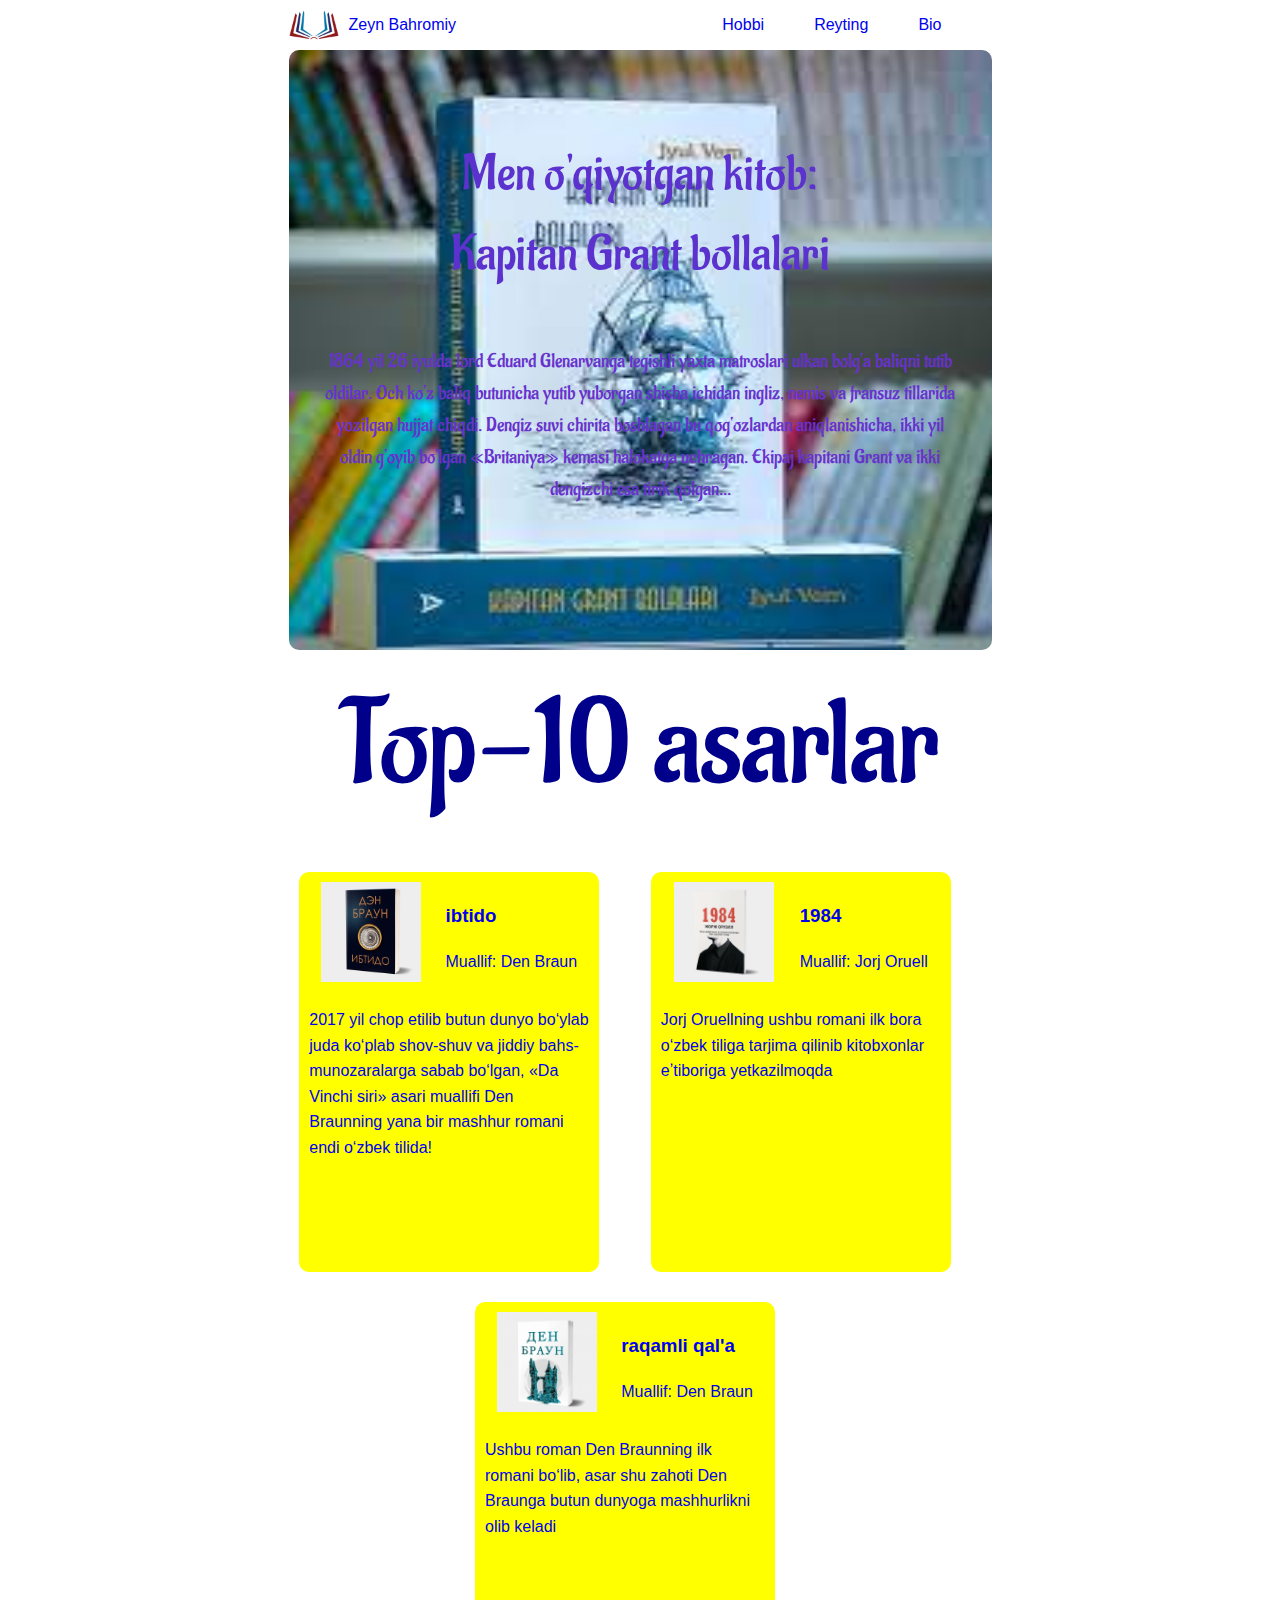
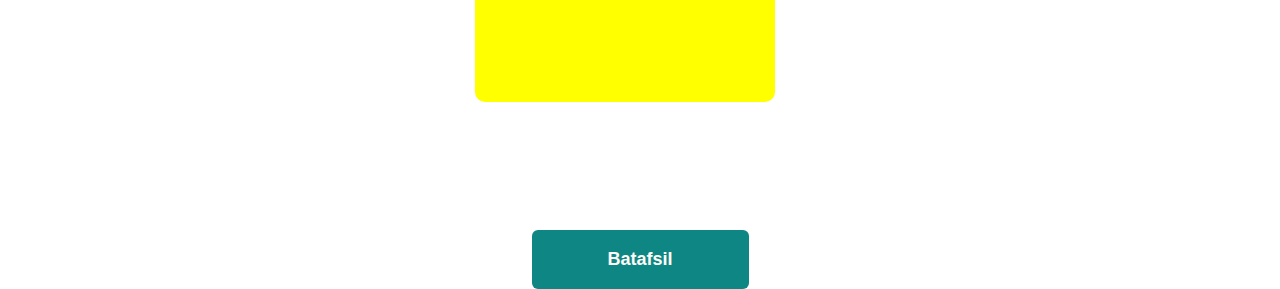
==== index.html @ c9769138 "1" ====
<!DOCTYPE html>
<html lang="en">
  <head>
    <meta charset="UTF-8" />
    <meta http-equiv="X-UA-Compatible" content="IE=edge" />
    <meta name="viewport" content="width=device-width, initial-scale=1.0" />
    <title>Zeyn Bahromiy</title>
    <link rel="stylesheet" href="./css/main.css">
    <link rel="stylesheet" href="./html-bloks/reyting.html">
  </head>
  <body>

    <!-- HEADER -->
    <div class="container">
      <header class="site-header">
        <div class="site-header__container">
          <a class="site-header__logo" href="#">
            <img
              class="site-header__logo--img"
              src="./img/—Pngtree—open book design_3552582.png"
              alt="logo"
            />
            <span class="site__header__zeyn">
              Zeyn Bahromiy
            </span>
          </a>

          

          <nav class="nav site-header__nav">
            <ul class="nav__list">
              <li class="nav__list-item">
                <a class="nav__link site-header__nav-link" href="#">Hobbi</a>
              </li>
              <li class="nav__list-item">
                <a class="nav__link site-header__nav-link" href="./reyting.html">Reyting</a>
              </li>
              <li class="nav__list-item">
                <a class="nav__link site-header__nav-link" href="#">Bio</a>
              </li>
            </ul>
          </nav>

          <button class="site-header__burger"> 
              <span class="site-header__burger-inner"></span>
              <span class="site-header__burger-inner"></span>
              <span class="site-header__burger-inner"></span> 
          </button> 
        </div>
      </header>
    </div>
    <!-- FINISH HEADER -->

    <main>
        <!-- INTRO -->
        <div class="container">
            <div class="intro intro__content--wrapper">
                <div class="intro__content">
                  
                    <p class="intro__title">Men o'qiyotgan kitob: <br> Kapitan Grant bollalari</p>
                    <p class="intro__description">
                       1864 yil 26 iyulda lord Eduard Glenarvanga tegishli yaxta matroslari ulkan bolg‘a baliqni tutib oldilar.  Och ko‘z baliq butunicha yutib yuborgan shisha ichidan ingliz, nemis va fransuz tillarida yozilgan hujjat chiqdi. Dengiz suvi chirita boshlagan bu qog‘ozlardan aniqlanishicha, ikki yil oldin g‘oyib bo‘lgan «Britaniya»  kemasi halokatga uchragan. Ekipaj kapitani Grant va ikki dengizchi esa tirik qolgan...
                    </p>
                </div>
                 <img class="intro__img" src="./img/intro.jpg" alt=""> 
            </div>
        </div>
        <!-- FINISH INTRO -->

        <!-- COLLECTION -->

        <div class="container">
          <section class="collection">
            <h2 class="collection__title">Top-10 asarlar</h2>
            <ul class="collection__list">
                <li class="collection__list-item collection__list-item--1">
                  <a class="collection__link" href="./reyting.html">
                    <div class="collection__list-wrapper        collection__img--title">
                     <img class="collection__list-img" src="./img/ibtido.jpg" alt=""> 
                     <div class="collection__list-wrapper">
                      <h3 class="collection__list-title">ibtido</h3>
                      <p class="collection__muallif">
                      Muallif: Den Braun
                    </p>
                     </div>
                    </div>
                    <p class="collection__list-description">
                      2017 yil chop etilib butun dunyo bo‘ylab juda ko‘plab shov-shuv va jiddiy bahs-munozaralarga sabab bo‘lgan, «Da Vinchi siri» asari muallifi Den Braunning yana bir mashhur romani endi o‘zbek tilida!
                    </p>
                     
                  </a>
                </li>

                <li class="collection__list-item collection__list-item--1">
                  <a class="collection__link" href="./reyting.html">
                    <div class="collection__list-wrapper        collection__img--title">
                     <img class="collection__list-img" src="./img/1984.webp" alt=""> 
                     <div class="collection__list-wrapper">
                      <h3 class="collection__list-title">1984</h3>
                      <p class="collection__muallif">
                      Muallif: Jorj Oruell
                    </p>
                     </div>
                    </div>
                    <p class="collection__list-description">
                     Jorj Oruellning ushbu romani ilk bora o‘zbek tiliga tarjima qilinib kitobxonlar eʼtiboriga yetkazilmoqda
                    </p> 
                  </a>
                </li>

                <li class="collection__list-item collection__list-item--1">
                  <a class="collection__link" href="./reyting.html">
                    <div class="collection__list-wrapper        collection__img--title">
                     <img class="collection__list-img" src="./img/raqamli.webp" alt=""> 
                     <div class="collection__list-wrapper">
                      <h3 class="collection__list-title">raqamli qal'a</h3>
                      <p class="collection__muallif">
                      Muallif: Den Braun
                    </p>
                     </div>
                    </div>
                    <p class="collection__list-description">
                      Ushbu roman Den Braunning ilk romani bo‘lib, asar shu zahoti Den Braunga butun dunyoga mashhurlikni olib keladi
                    </p>
                     </div>
                  </a>
                </li>
                </ul>
                <div class="container collection__play">
                  <a class="main__link" href="./reyting.html">Batafsil</a>
                </div>
          </section>
        </div>

        <!-- FINISH COLLECTION -->
    </main>
  </body>
</html>
---- css/main.css ----
/* aladin-regular - latin */
@font-face {
  font-family: "Aladin";
  font-style: normal;
  font-weight: 400;
  src: local(""), url("../fonts/aladin-v18-latin-regular.woff2") format("woff2"), url("../fonts/aladin-v18-latin-regular.woff") format("woff");
  /* Chrome 6+, Firefox 3.6+, IE 9+, Safari 5.1+ */
}
*,
*::before,
*::after {
  box-sizing: border-box;
}

body {
  margin: 0;
  padding: 0;
  font-family: "Barlow", "Arial", sans-serif;
  font-size: 16px;
  line-height: 1.6;
  color: #333D4B;
}

img {
  display: block;
}

.visually-hidden {
  clip: rect(0 0 0 0);
  -webkit-clip-path: inset(50%);
          clip-path: inset(50%);
  height: 1px;
  overflow: hidden;
  position: absolute;
  white-space: nowrap;
  width: 1px;
}

.container {
  max-width: 1310px;
  margin: 0 auto;
  padding: 0 8px;
}

@media only screen and (max-width: 1280px) {
  .container {
    max-width: 719px;
  }
}
@media only screen and (max-width: 689px) {
  .container {
    max-width: 357px;
  }
}
.site-header__container {
  display: flex;
  vertical-align: middle;
  align-items: center;
  justify-content: space-between;
}

.site-header__logo {
  display: flex;
  text-decoration: none;
  align-items: center;
}

.site-header__logo--img {
  width: 50px;
  margin-right: 10px;
}

.site-header__burger {
  display: none;
}

.site-header__burger-inner {
  display: none;
}

@media only screen and (max-width: 1280px) {
  .site-header__container {
    display: flex;
    align-items: center;
    justify-content: space-between;
  }
  .site-header__logo {
    display: flex;
    text-decoration: none;
    align-items: center;
  }
  .site-header__logo--img {
    width: 50px;
    margin-right: 10px;
  }
  .site-header__burger {
    display: none;
  }
  .site-header__burger-inner {
    display: none;
  }
}
@media only screen and (max-width: 689px) {
  .site-header__container {
    display: flex;
    vertical-align: middle;
    align-items: center;
    justify-content: space-between;
  }
  .site-header__logo {
    display: flex;
    text-decoration: none;
    align-items: center;
  }
  .site-header__logo--img {
    width: 50px;
    margin-right: 10px;
  }
  .site-header__burger {
    display: block;
    width: 35px;
    height: 25px;
    background-color: yellow;
    padding: 0;
    justify-content: space-between;
    align-items: center;
    border: 1px solid blue;
    border-radius: 5px;
  }
  .site-header__burger:active {
    background-color: red;
  }
  .site-header__burger-inner {
    display: block;
    width: 30px;
    height: 3px;
    border-radius: 2px;
    background-color: black;
    margin: 2px;
  }
}
.nav__list {
  display: flex;
  justify-content: space-between;
  list-style: none;
  padding: 0;
  margin: 0;
}

.nav__list-item {
  margin-right: 50px;
}

.nav__link {
  text-decoration: none;
}

@media only screen and (max-width: 1280px) {
  .nav__list {
    display: flex;
    justify-content: space-between;
    list-style: none;
    padding: 0;
    margin: 0;
  }
  .nav__list-item {
    margin-right: 50px;
  }
  .nav__link {
    text-decoration: none;
  }
}
@media only screen and (max-width: 689px) {
  .nav__list {
    display: none;
    justify-content: space-between;
    list-style: none;
    padding: 0;
    margin: 0;
  }
  .nav__list-item {
    margin-right: 50px;
  }
  .nav__link {
    text-decoration: none;
  }
}
.intro {
  width: 100%;
  height: 900px;
  position: relative;
}

.intro__img {
  width: 100%;
  height: 100%;
  position: absolute;
  border-radius: 10px;
  top: 0px;
  z-index: -1;
  filter: opacity(15);
}

.intro__content {
  text-align: center;
  padding: 5%;
}

.intro__title {
  color: rgb(14, 11, 20);
  font-family: "Aladin";
  font-style: normal;
  font-weight: 400;
  font-size: 80px;
  z-index: 2;
}

.intro__description {
  color: rgb(14, 11, 20);
  font-family: "Aladin";
  font-style: normal;
  font-weight: 400;
  font-size: 35px;
}

@media only screen and (max-width: 1280px) {
  .intro {
    width: 100%;
    height: 600px;
    position: relative;
  }
  .intro__img {
    width: 100%;
    height: 100%;
    position: absolute;
    top: 0px;
    z-index: -1;
  }
  .intro__content {
    text-align: center;
    padding: 5%;
  }
  .intro__title {
    color: rgb(91, 50, 205);
    font-family: "Aladin";
    font-style: normal;
    font-weight: 400;
    font-size: 50px;
  }
  .intro__description {
    color: rgb(104, 50, 205);
    font-family: "Aladin";
    font-style: normal;
    font-weight: 200;
    font-size: 20px;
  }
}
@media only screen and (max-width: 689px) {
  .intro {
    width: 100%;
    height: 400px;
    position: relative;
  }
  .intro__img {
    width: 100%;
    height: 100%;
    position: absolute;
    top: 0px;
    z-index: -1;
  }
  .intro__content {
    text-align: center;
    padding: 5%;
  }
  .intro__title {
    color: rgb(179, 17, 57);
    font-family: "Aladin";
    font-style: normal;
    font-weight: 400;
    font-size: 25px;
  }
  .intro__description {
    color: rgb(205, 50, 50);
    font-family: "Aladin";
    font-style: normal;
    font-weight: 300;
    font-size: 15px;
  }
}
.collection__title {
  margin: 0;
  text-align: center;
  font-family: "Aladin";
  font-style: normal;
  font-weight: 400;
  font-size: 120px;
  color: darkblue;
}

.collection__list {
  padding: 0;
  margin: 0;
  list-style: none;
  display: flex;
  justify-content: space-around;
  flex-wrap: wrap;
}

.collection__list-item {
  background-color: yellow;
  border-radius: 10px;
  width: 300px;
  height: 400px;
  margin-right: 30px;
  margin-top: 30px;
  padding: 10px;
}

.collection__list-img {
  width: 100px;
  height: 100px;
}

.collection__img--title {
  display: flex;
  justify-content: space-around;
}

.collection__link {
  text-decoration: none;
}

.main__link {
  text-decoration: none;
  font-size: 18px;
  min-width: 217px;
  display: inline-block;
  background-color: #0E8784;
  padding: 15px 31px;
  border-radius: 6px;
  color: #FEFCF7;
  font-weight: 700;
  text-align: center;
  transition: 0.5s ease all;
}

.collection__play {
  align-items: center;
  text-align: center;
  margin-top: 10%;
}

.collection__title {
  margin: 0;
  text-align: center;
  font-family: "Aladin";
  font-style: normal;
  font-weight: 400;
  font-size: 120px;
  color: darkblue;
}

.collection__list {
  padding: 0;
  margin: 0;
  list-style: none;
  display: flex;
  justify-content: space-around;
  flex-wrap: wrap;
}

.collection__list-item {
  background-color: yellow;
  border-radius: 10px;
  width: 300px;
  height: 400px;
  margin-right: 30px;
  margin-top: 30px;
  padding: 10px;
}

.collection__list-img {
  width: 100px;
  height: 100px;
}

.collection__img--title {
  display: flex;
  justify-content: space-around;
}

.collection__link {
  text-decoration: none;
}

.main__link {
  text-decoration: none;
  font-size: 18px;
  min-width: 217px;
  display: inline-block;
  background-color: #0E8784;
  padding: 15px 31px;
  border-radius: 6px;
  color: #FEFCF7;
  font-weight: 700;
  text-align: center;
  transition: 0.5s ease all;
}

.collection__play {
  align-items: center;
  text-align: center;
  margin-top: 10%;
}

@media only screen and (max-width: 689px) {
  .collection__title {
    margin: 0;
    text-align: center;
    font-family: "Aladin";
    font-style: normal;
    font-weight: 400;
    font-size: 120px;
    color: darkblue;
  }
  .collection__list {
    padding: 0;
    margin: 0;
    list-style: none;
    display: flex;
    justify-content: space-around;
    flex-wrap: wrap;
  }
  .collection__list-item {
    background-color: yellow;
    border-radius: 10px;
    width: 300px;
    height: 400px;
    margin-right: 30px;
    margin-top: 30px;
    padding: 10px;
  }
  .collection__list-item:active {
    border: 5px solid red;
  }
  .collection__list-img {
    width: 100px;
    height: 100px;
  }
  .collection__img--title {
    display: flex;
    justify-content: space-around;
  }
  .collection__link {
    text-decoration: none;
  }
  .main__link {
    text-decoration: none;
    font-size: 18px;
    min-width: 217px;
    display: inline-block;
    background-color: #0E8784;
    padding: 15px 31px;
    border-radius: 6px;
    color: #FEFCF7;
    font-weight: 700;
    text-align: center;
    transition: 0.5s ease all;
  }
  .collection__play {
    align-items: center;
    text-align: center;
    margin-top: 10%;
  }
}
.hobbi__list {
  padding: 0;
  margin: 0;
  list-style: none;
}

.hobbi__list-img {
  width: 100%;
  height: auto;
}

.hobbi__list-title {
  text-transform: uppercase;
}/*# sourceMappingURL=main.css.map */
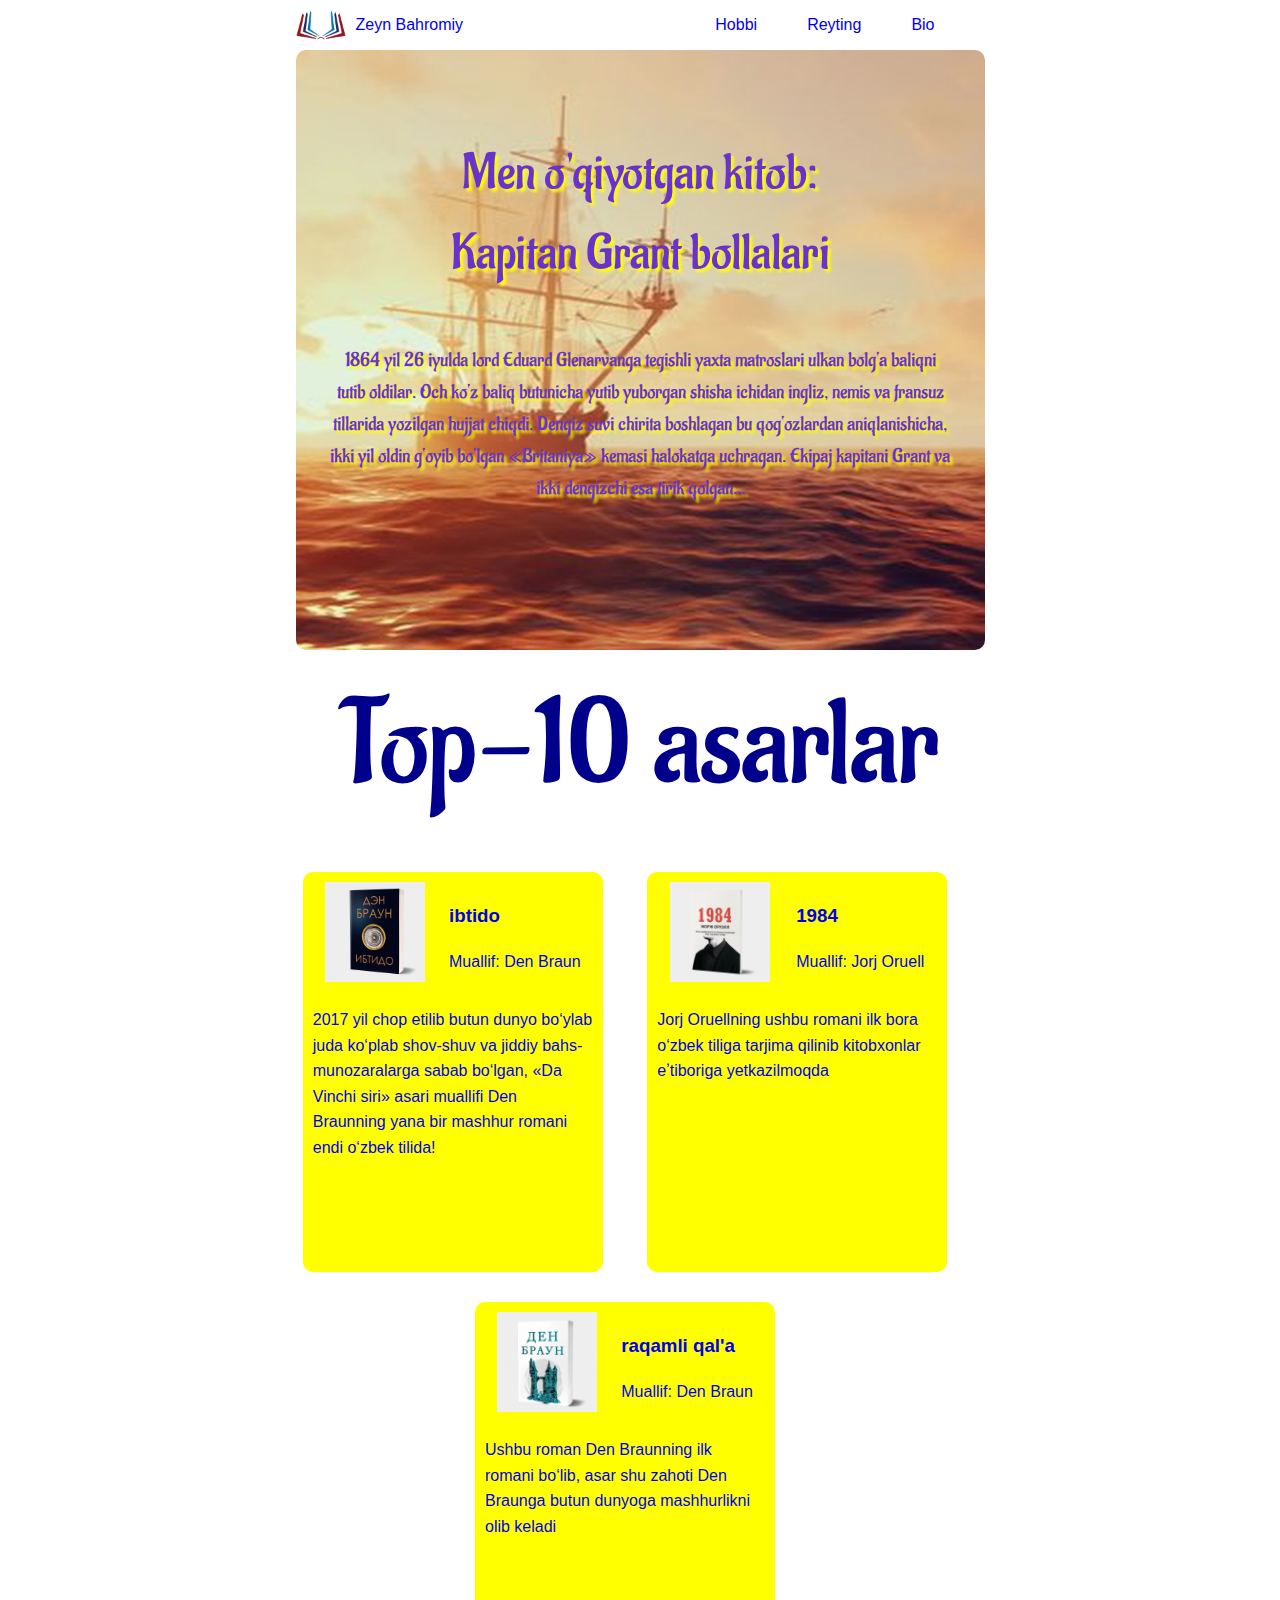
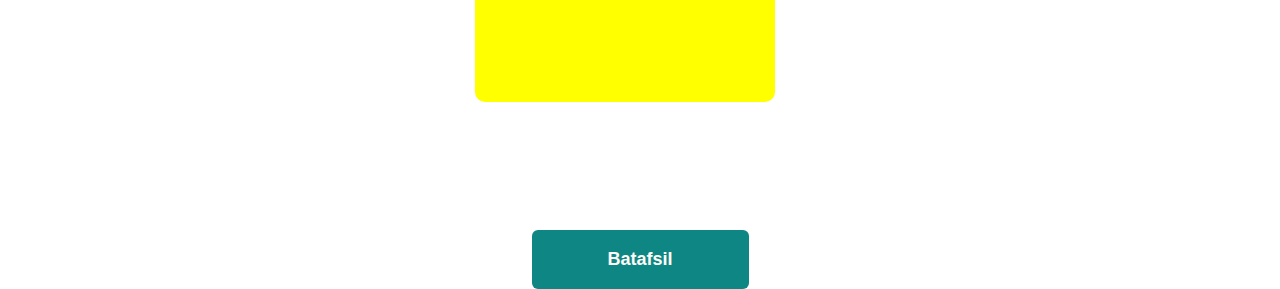
==== commit 18ad641e: "4" ====
--- a/index.html
+++ b/index.html
@@ -62,7 +62,7 @@
                        1864 yil 26 iyulda lord Eduard Glenarvanga tegishli yaxta matroslari ulkan bolg‘a baliqni tutib oldilar.  Och ko‘z baliq butunicha yutib yuborgan shisha ichidan ingliz, nemis va fransuz tillarida yozilgan hujjat chiqdi. Dengiz suvi chirita boshlagan bu qog‘ozlardan aniqlanishicha, ikki yil oldin g‘oyib bo‘lgan «Britaniya»  kemasi halokatga uchragan. Ekipaj kapitani Grant va ikki dengizchi esa tirik qolgan...
                     </p>
                 </div>
-                 <img class="intro__img" src="./img/intro.jpg" alt=""> 
+                 <img class="intro__img" src="./img/photo_2022-09-05_15-52-04.jpg" alt=""> 
             </div>
         </div>
         <!-- FINISH INTRO -->
--- a/css/main.css
+++ b/css/main.css
@@ -39,7 +39,7 @@
 .container {
   max-width: 1310px;
   margin: 0 auto;
-  padding: 0 8px;
+  padding: 0 15px;
 }
 
 @media only screen and (max-width: 1280px) {
@@ -207,7 +207,8 @@
 }
 
 .intro__title {
-  color: rgb(14, 11, 20);
+  color: black;
+  text-shadow: 3px 3px 3px yellow;
   font-family: "Aladin";
   font-style: normal;
   font-weight: 400;
@@ -216,7 +217,8 @@
 }
 
 .intro__description {
-  color: rgb(14, 11, 20);
+  color: black;
+  text-shadow: 3px 3px 3px yellow;
   font-family: "Aladin";
   font-style: normal;
   font-weight: 400;
@@ -241,7 +243,8 @@
     padding: 5%;
   }
   .intro__title {
-    color: rgb(91, 50, 205);
+    color: rgb(104, 50, 205);
+    text-shadow: 3px 3px 3px yellow;
     font-family: "Aladin";
     font-style: normal;
     font-weight: 400;
@@ -273,14 +276,16 @@
     padding: 5%;
   }
   .intro__title {
-    color: rgb(179, 17, 57);
+    color: rgb(104, 50, 205);
+    text-shadow: 1.5px 1.5px 1.5px yellow;
     font-family: "Aladin";
     font-style: normal;
     font-weight: 400;
     font-size: 25px;
   }
   .intro__description {
-    color: rgb(205, 50, 50);
+    color: rgb(104, 50, 205);
+    text-shadow: 1.5px 1.5px 1.5px yellow;
     font-family: "Aladin";
     font-style: normal;
     font-weight: 300;
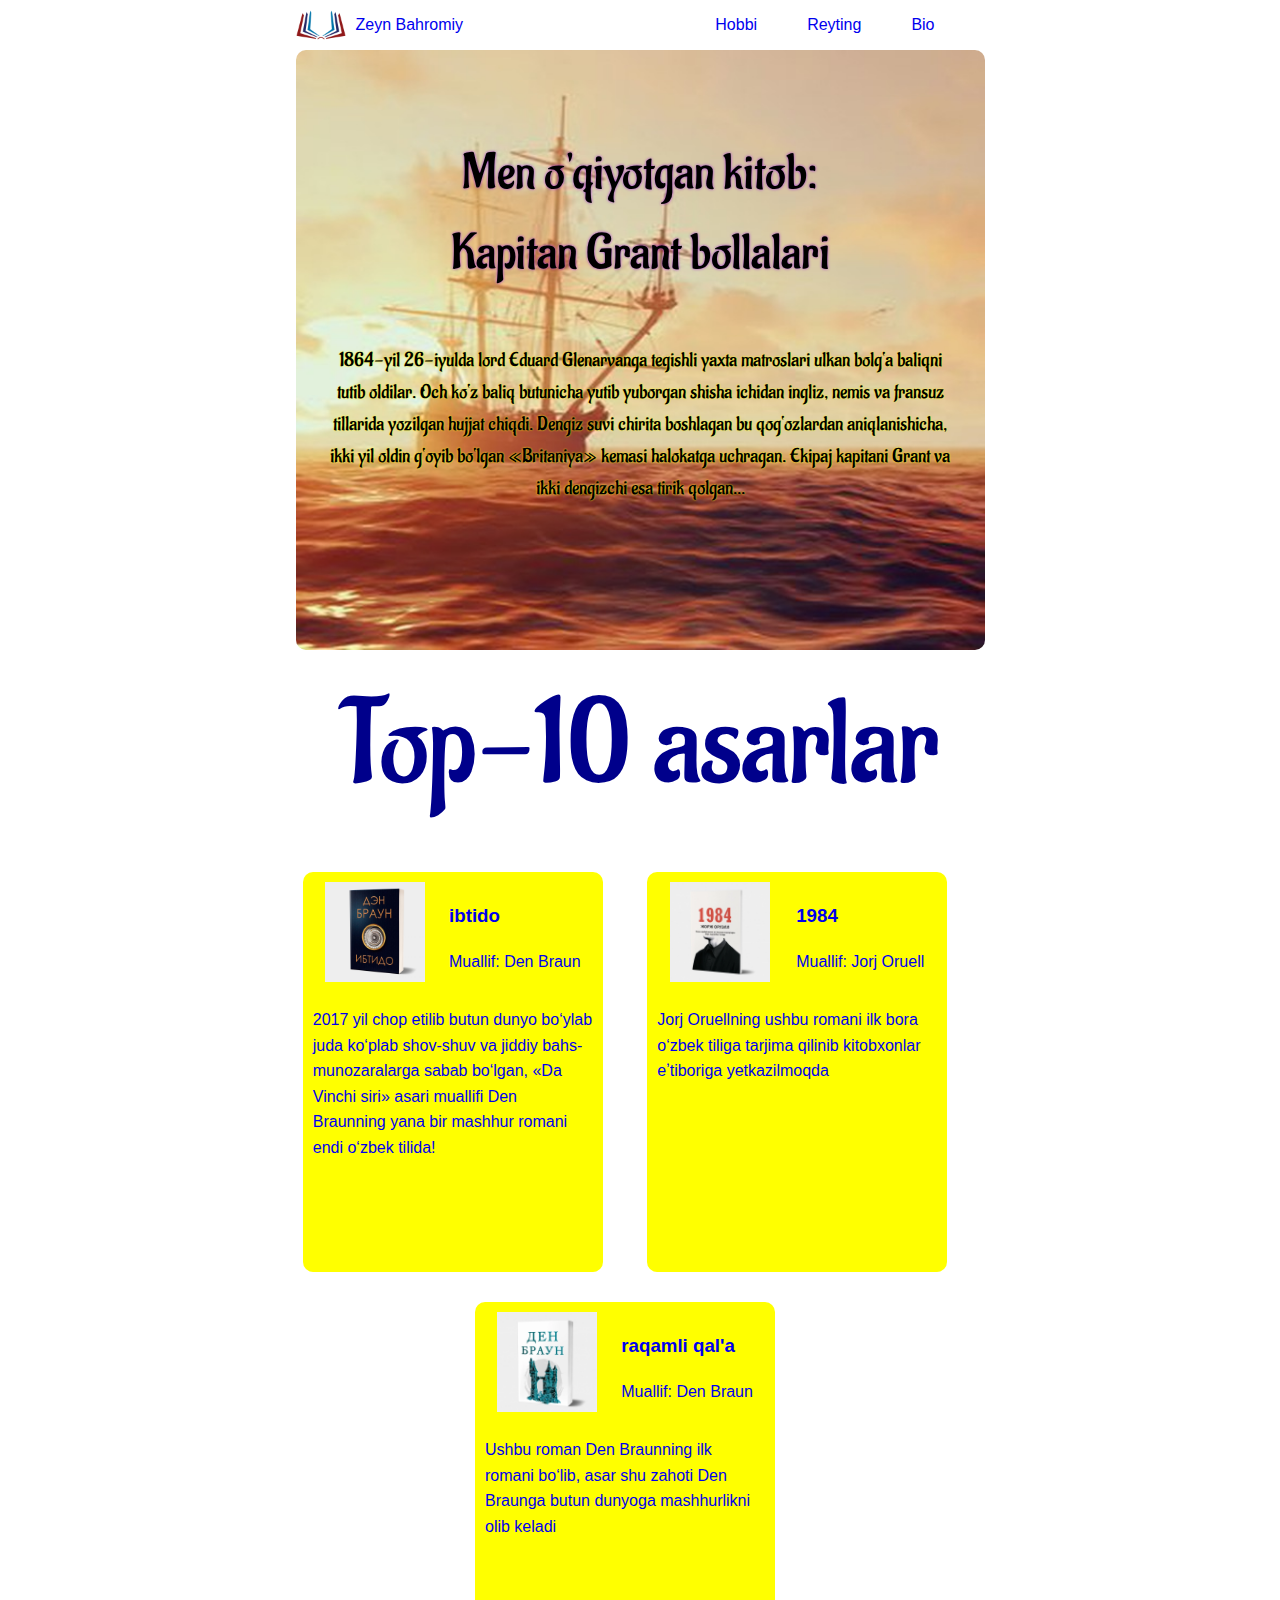
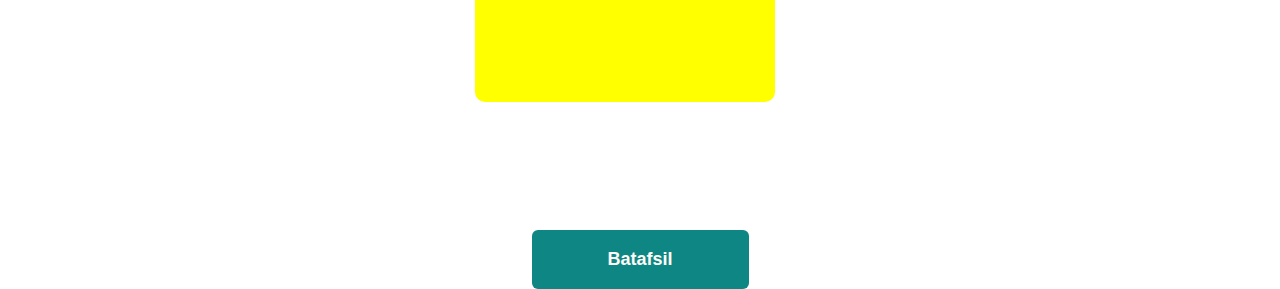
==== commit 8cc572a5: "6" ====
--- a/index.html
+++ b/index.html
@@ -59,7 +59,7 @@
                   
                     <p class="intro__title">Men o'qiyotgan kitob: <br> Kapitan Grant bollalari</p>
                     <p class="intro__description">
-                       1864 yil 26 iyulda lord Eduard Glenarvanga tegishli yaxta matroslari ulkan bolg‘a baliqni tutib oldilar.  Och ko‘z baliq butunicha yutib yuborgan shisha ichidan ingliz, nemis va fransuz tillarida yozilgan hujjat chiqdi. Dengiz suvi chirita boshlagan bu qog‘ozlardan aniqlanishicha, ikki yil oldin g‘oyib bo‘lgan «Britaniya»  kemasi halokatga uchragan. Ekipaj kapitani Grant va ikki dengizchi esa tirik qolgan...
+                       1864-yil 26-iyulda lord Eduard Glenarvanga tegishli yaxta matroslari ulkan bolg‘a baliqni tutib oldilar.  Och ko‘z baliq butunicha yutib yuborgan shisha ichidan ingliz, nemis va fransuz tillarida yozilgan hujjat chiqdi. Dengiz suvi chirita boshlagan bu qog‘ozlardan aniqlanishicha, ikki yil oldin g‘oyib bo‘lgan «Britaniya»  kemasi halokatga uchragan. Ekipaj kapitani Grant va ikki dengizchi esa tirik qolgan...
                     </p>
                 </div>
                  <img class="intro__img" src="./img/photo_2022-09-05_15-52-04.jpg" alt=""> 
--- a/css/main.css
+++ b/css/main.css
@@ -208,7 +208,7 @@
 
 .intro__title {
   color: black;
-  text-shadow: 3px 3px 3px yellow;
+  text-shadow: 0 0 3px rgb(159, 50, 209);
   font-family: "Aladin";
   font-style: normal;
   font-weight: 400;
@@ -218,7 +218,7 @@
 
 .intro__description {
   color: black;
-  text-shadow: 3px 3px 3px yellow;
+  text-shadow: 0 0 2px yellow;
   font-family: "Aladin";
   font-style: normal;
   font-weight: 400;
@@ -243,15 +243,16 @@
     padding: 5%;
   }
   .intro__title {
-    color: rgb(104, 50, 205);
-    text-shadow: 3px 3px 3px yellow;
+    color: black;
+    text-shadow: 0 0 3px rgb(159, 50, 209);
     font-family: "Aladin";
     font-style: normal;
     font-weight: 400;
     font-size: 50px;
   }
   .intro__description {
-    color: rgb(104, 50, 205);
+    color: black;
+    text-shadow: 0 0 2px yellow;
     font-family: "Aladin";
     font-style: normal;
     font-weight: 200;
@@ -276,16 +277,16 @@
     padding: 5%;
   }
   .intro__title {
-    color: rgb(104, 50, 205);
-    text-shadow: 1.5px 1.5px 1.5px yellow;
+    color: black;
+    text-shadow: 0 0 3px rgb(159, 50, 209);
     font-family: "Aladin";
     font-style: normal;
     font-weight: 400;
     font-size: 25px;
   }
   .intro__description {
-    color: rgb(104, 50, 205);
-    text-shadow: 1.5px 1.5px 1.5px yellow;
+    color: black;
+    text-shadow: 0 0 2px yellow;
     font-family: "Aladin";
     font-style: normal;
     font-weight: 300;
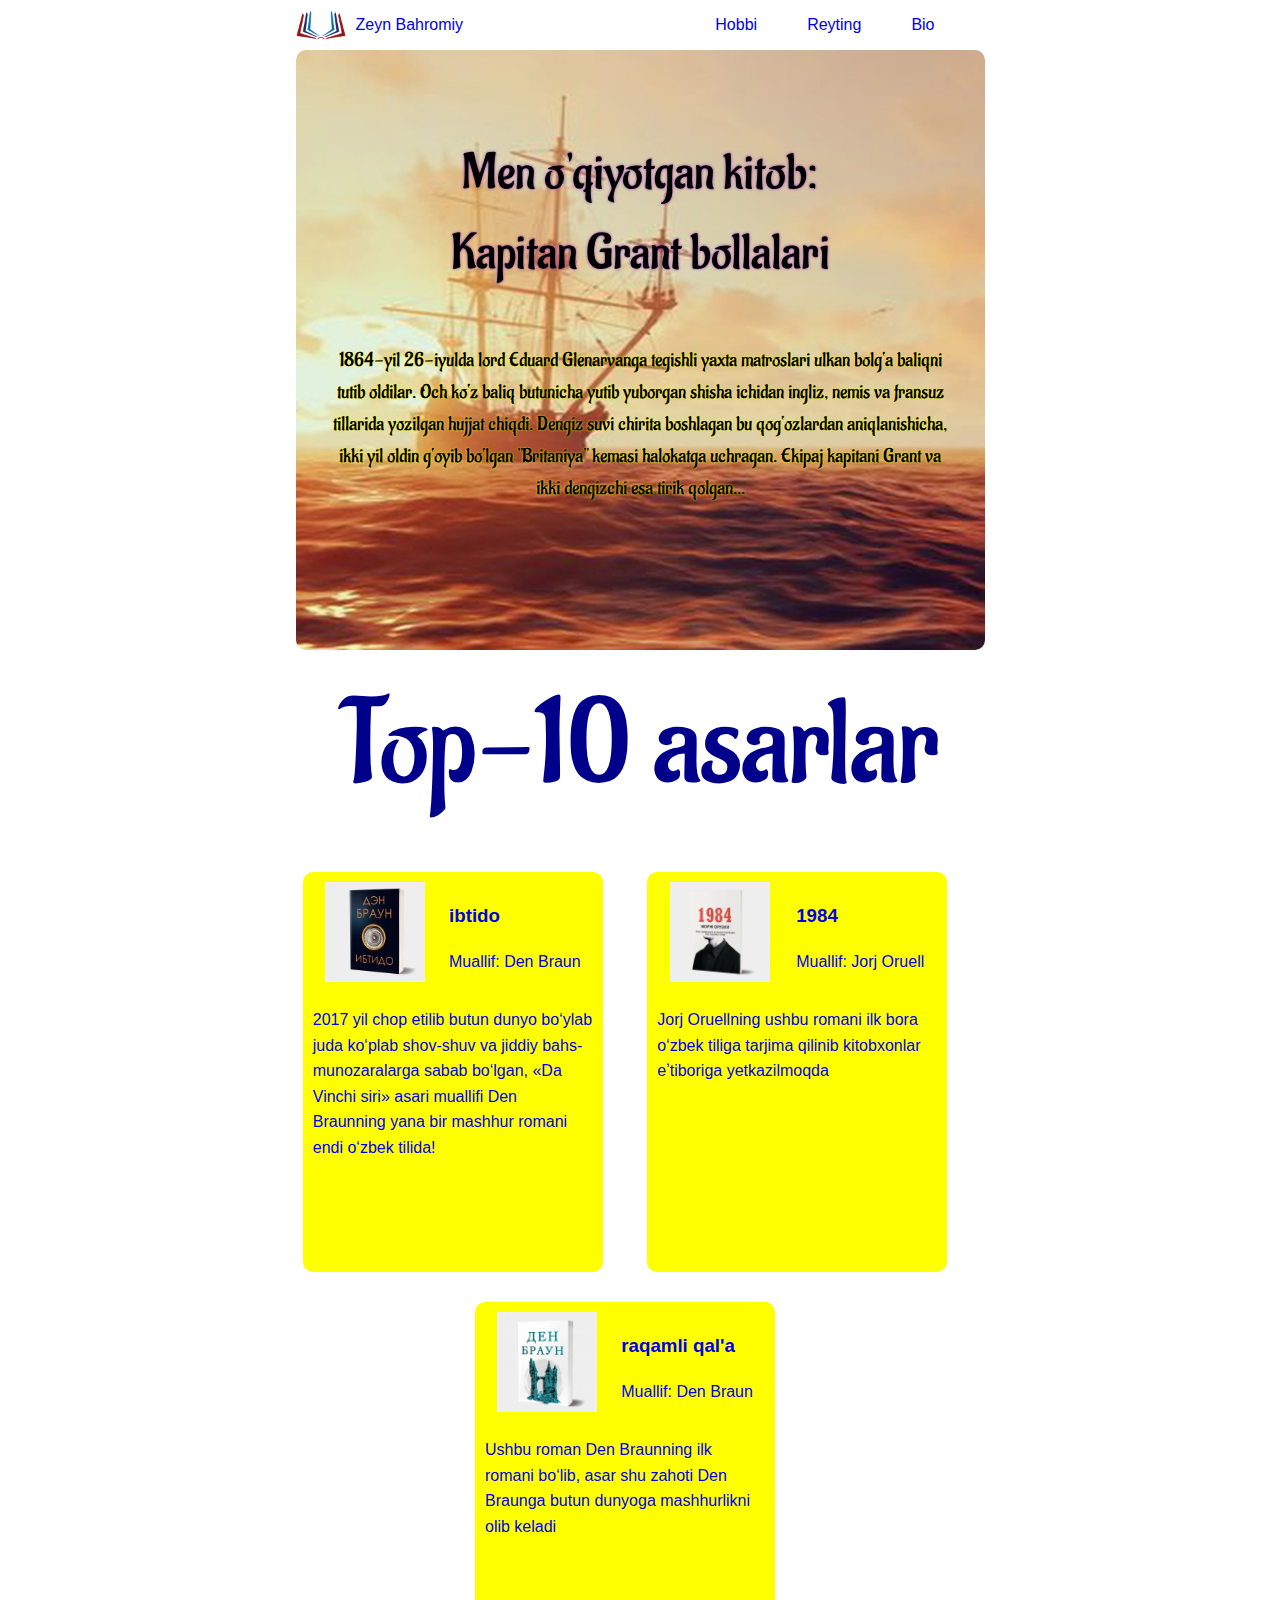
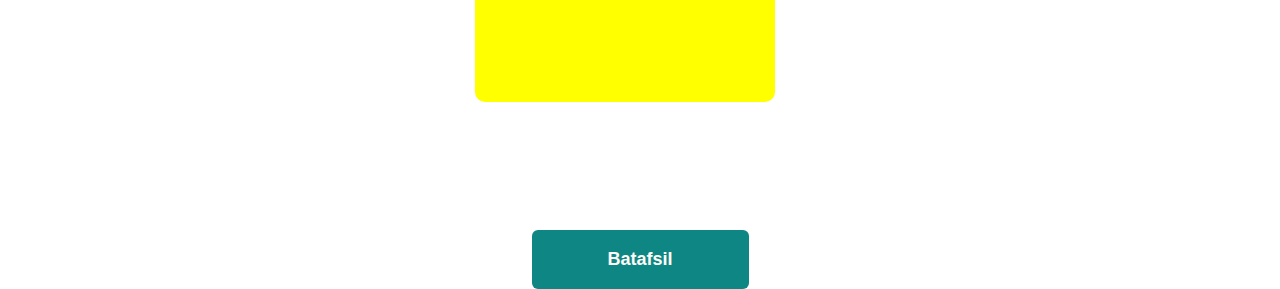
==== commit 4178d7b7: "7" ====
--- a/index.html
+++ b/index.html
@@ -59,7 +59,7 @@
                   
                     <p class="intro__title">Men o'qiyotgan kitob: <br> Kapitan Grant bollalari</p>
                     <p class="intro__description">
-                       1864-yil 26-iyulda lord Eduard Glenarvanga tegishli yaxta matroslari ulkan bolg‘a baliqni tutib oldilar.  Och ko‘z baliq butunicha yutib yuborgan shisha ichidan ingliz, nemis va fransuz tillarida yozilgan hujjat chiqdi. Dengiz suvi chirita boshlagan bu qog‘ozlardan aniqlanishicha, ikki yil oldin g‘oyib bo‘lgan «Britaniya»  kemasi halokatga uchragan. Ekipaj kapitani Grant va ikki dengizchi esa tirik qolgan...
+                       1864-yil 26-iyulda lord Eduard Glenarvanga tegishli yaxta matroslari ulkan bolg‘a baliqni tutib oldilar.  Och ko‘z baliq butunicha yutib yuborgan shisha ichidan ingliz, nemis va fransuz tillarida yozilgan hujjat chiqdi. Dengiz suvi chirita boshlagan bu qog‘ozlardan aniqlanishicha, ikki yil oldin g‘oyib bo‘lgan "Britaniya"  kemasi halokatga uchragan. Ekipaj kapitani Grant va ikki dengizchi esa tirik qolgan...
                     </p>
                 </div>
                  <img class="intro__img" src="./img/photo_2022-09-05_15-52-04.jpg" alt=""> 
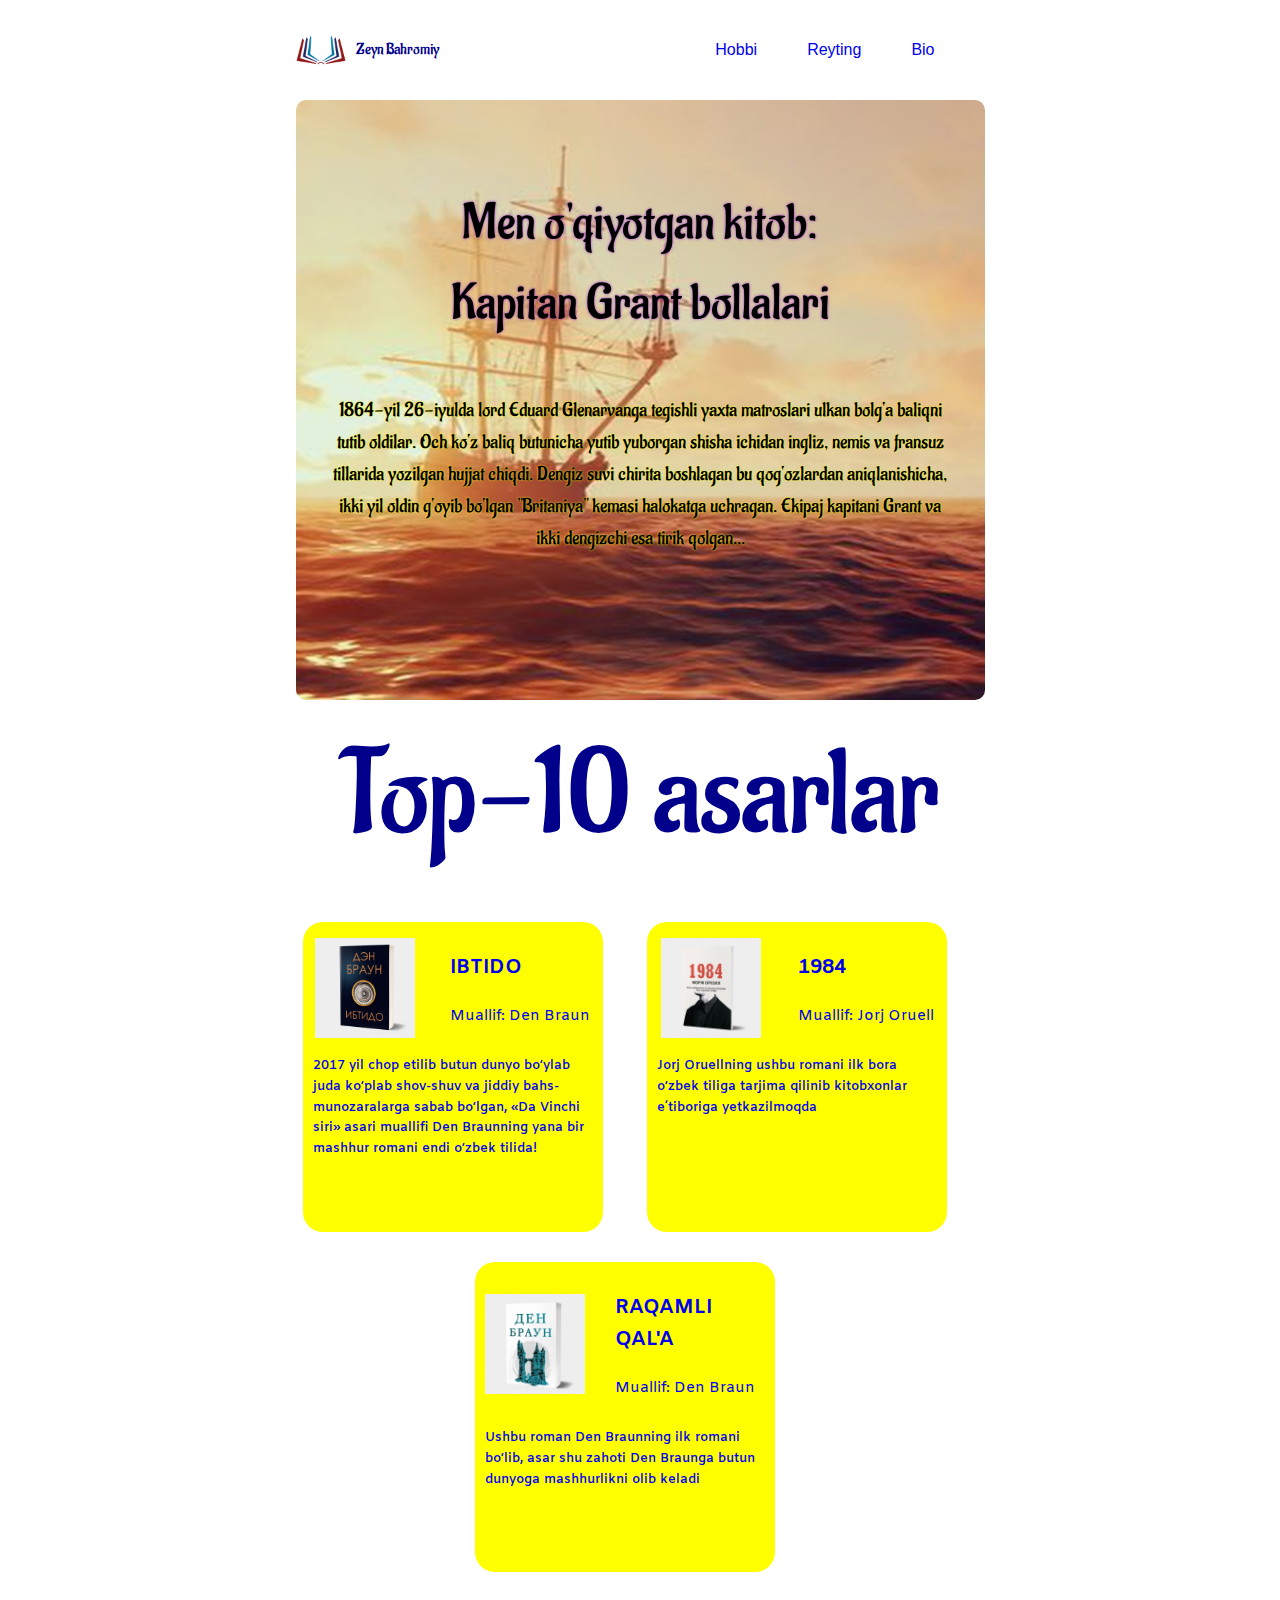
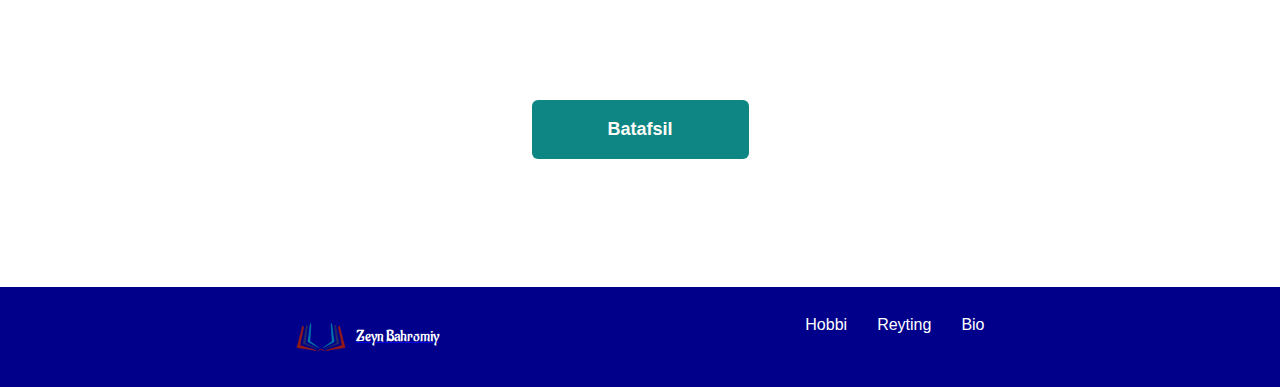
==== commit 8be13df8: "8" ====
--- a/index.html
+++ b/index.html
@@ -132,6 +132,41 @@
           </section>
         </div>
 
+        <div class="footer__container">
+          <footer class="footer container">
+            <div class="footer__wrapper container">
+              <a class="footer__logo" href="#">
+                 <img
+              class="site-header__logo--img"
+              src="./img/—Pngtree—open book design_3552582.png"
+              alt="logo"
+            />
+            <span class="footer__zeyn">
+              Zeyn Bahromiy
+            </span>
+              </a>
+
+              <div class="footer__nav">
+                <ul class="footer__list">
+                  <li class="footer__list-item">
+                    <a class="footer__link" href="#">
+                      Hobbi
+                    </a>
+                  </li>
+                  <li class="footer__list-item">
+                    <a class="footer__link" href="./reyting.html">Reyting</a>
+                  </li>
+                  <li class="footer__list-item">
+                    <a class="footer__link" href="#">
+                      Bio
+                    </a>
+                  </li>
+                </ul>
+              </div>
+            </div>
+          </footer>
+        </div>
+
         <!-- FINISH COLLECTION -->
     </main>
   </body>
--- a/css/main.css
+++ b/css/main.css
@@ -4,6 +4,29 @@
   font-style: normal;
   font-weight: 400;
   src: local(""), url("../fonts/aladin-v18-latin-regular.woff2") format("woff2"), url("../fonts/aladin-v18-latin-regular.woff") format("woff");
+  /* Chrome 6+, Firefox 3.6+, IE 9+, Safari 5.1+ */
+} /* amiko-regular - latin */
+@font-face {
+  font-family: "Amiko";
+  font-style: normal;
+  font-weight: 400;
+  src: local(""), url("../fonts/amiko-v12-latin-regular.woff2") format("woff2"), url("../fonts/amiko-v12-latin-regular.woff") format("woff");
+  /* Chrome 6+, Firefox 3.6+, IE 9+, Safari 5.1+ */
+}
+/* amiko-600 - latin */
+@font-face {
+  font-family: "Amiko";
+  font-style: normal;
+  font-weight: 600;
+  src: local(""), url("../fonts/amiko-v12-latin-600.woff2") format("woff2"), url("../fonts/amiko-v12-latin-600.woff") format("woff");
+  /* Chrome 6+, Firefox 3.6+, IE 9+, Safari 5.1+ */
+}
+/* amiko-700 - latin */
+@font-face {
+  font-family: "Amiko";
+  font-style: normal;
+  font-weight: 700;
+  src: local(""), url("../fonts/amiko-v12-latin-700.woff2") format("woff2"), url("../fonts/amiko-v12-latin-700.woff") format("woff");
   /* Chrome 6+, Firefox 3.6+, IE 9+, Safari 5.1+ */
 }
 *,
@@ -57,6 +80,8 @@
   vertical-align: middle;
   align-items: center;
   justify-content: space-between;
+  height: 100px;
+  padding: 25px 0;
 }
 
 .site-header__logo {
@@ -68,6 +93,13 @@
 .site-header__logo--img {
   width: 50px;
   margin-right: 10px;
+}
+
+.site__header__zeyn {
+  color: darkblue;
+  font-family: "Aladin";
+  font-style: normal;
+  font-weight: 400;
 }
 
 .site-header__burger {
@@ -314,22 +346,51 @@
 
 .collection__list-item {
   background-color: yellow;
-  border-radius: 10px;
+  border-radius: 20px;
   width: 300px;
-  height: 400px;
+  height: 310px;
   margin-right: 30px;
   margin-top: 30px;
   padding: 10px;
 }
 
+.collection__list-item:hover {
+  border: 1px solid red;
+}
+
 .collection__list-img {
   width: 100px;
   height: 100px;
+  margin-right: 30px;
 }
 
 .collection__img--title {
   display: flex;
   justify-content: space-around;
+  vertical-align: middle;
+  align-items: center;
+}
+
+.collection__list-title {
+  font-family: "Amiko";
+  font-style: normal;
+  font-weight: 700;
+  text-transform: uppercase;
+  font-size: 20px;
+}
+
+.collection__muallif {
+  font-family: "Amiko";
+  font-style: normal;
+  font-weight: 400;
+  font-size: 15px;
+}
+
+.collection__list-description {
+  font-family: "Amiko";
+  font-style: normal;
+  font-weight: 600;
+  font-size: 13px;
 }
 
 .collection__link {
@@ -377,9 +438,9 @@
 
 .collection__list-item {
   background-color: yellow;
-  border-radius: 10px;
+  border-radius: 20px;
   width: 300px;
-  height: 400px;
+  height: 310px;
   margin-right: 30px;
   margin-top: 30px;
   padding: 10px;
@@ -393,6 +454,16 @@
 .collection__img--title {
   display: flex;
   justify-content: space-around;
+  vertical-align: middle;
+  align-items: center;
+}
+
+.collection__list-title {
+  font-family: "Amiko";
+  font-style: normal;
+  font-weight: 700;
+  text-transform: uppercase;
+  font-size: 20px;
 }
 
 .collection__link {
@@ -439,9 +510,9 @@
   }
   .collection__list-item {
     background-color: yellow;
-    border-radius: 10px;
+    border-radius: 20px;
     width: 300px;
-    height: 400px;
+    height: 310px;
     margin-right: 30px;
     margin-top: 30px;
     padding: 10px;
@@ -456,6 +527,15 @@
   .collection__img--title {
     display: flex;
     justify-content: space-around;
+    vertical-align: middle;
+    align-items: center;
+  }
+  .collection__list-title {
+    font-family: "Amiko";
+    font-style: normal;
+    font-weight: 700;
+    text-transform: uppercase;
+    font-size: 20px;
   }
   .collection__link {
     text-decoration: none;
@@ -492,4 +572,48 @@
 
 .hobbi__list-title {
   text-transform: uppercase;
+}
+
+.footer {
+  margin-top: 10%;
+}
+
+.footer__container {
+  background-color: darkblue;
+}
+
+.footer__wrapper {
+  display: flex;
+  justify-content: space-between;
+  height: 100px;
+  padding: 25px 0;
+}
+
+.footer__logo {
+  display: flex;
+  vertical-align: middle;
+  align-items: center;
+}
+
+.footer__list {
+  display: flex;
+  padding: 0;
+  margin: 0;
+  list-style: none;
+}
+
+.footer__list-item {
+  margin-left: 30px;
+}
+
+.footer__link {
+  text-decoration: none;
+  color: white;
+}
+
+.footer__zeyn {
+  color: white;
+  font-family: "Aladin";
+  font-style: normal;
+  font-weight: 400;
 }/*# sourceMappingURL=main.css.map */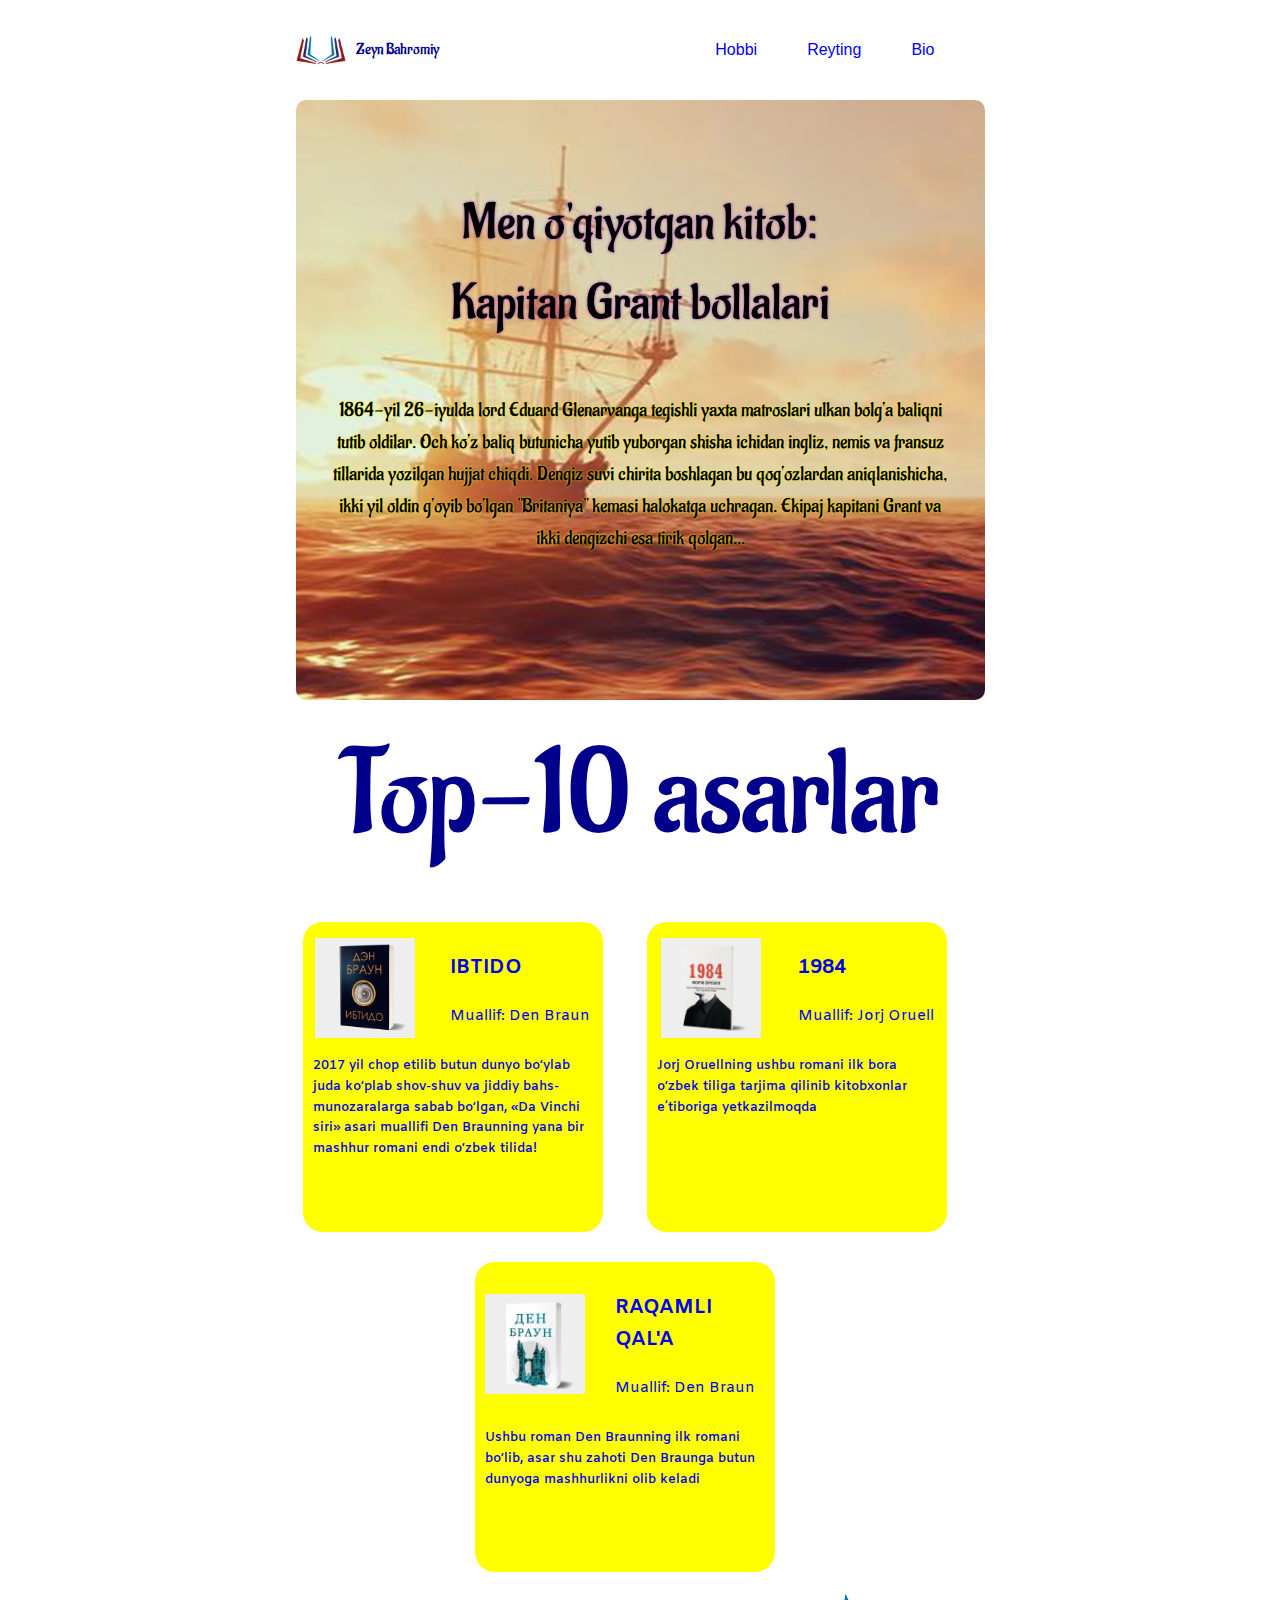
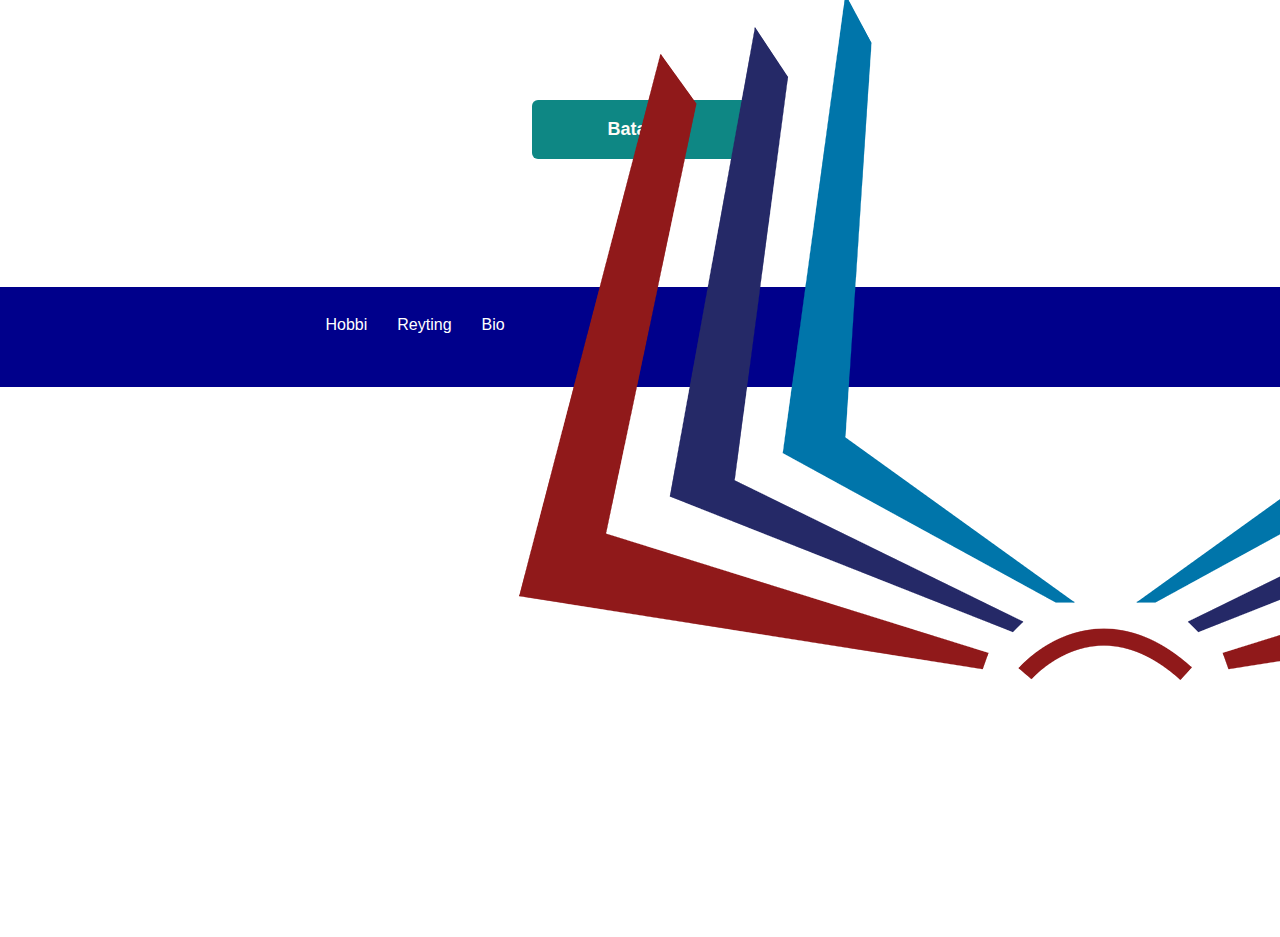
==== commit c9c4f77d: "9" ====
--- a/index.html
+++ b/index.html
@@ -135,16 +135,7 @@
         <div class="footer__container">
           <footer class="footer container">
             <div class="footer__wrapper container">
-              <a class="footer__logo" href="#">
-                 <img
-              class="site-header__logo--img"
-              src="./img/—Pngtree—open book design_3552582.png"
-              alt="logo"
-            />
-            <span class="footer__zeyn">
-              Zeyn Bahromiy
-            </span>
-              </a>
+              
 
               <div class="footer__nav">
                 <ul class="footer__list">
@@ -163,6 +154,17 @@
                   </li>
                 </ul>
               </div>
+
+              <a class="footer__logo" href="#">
+                 <img
+              class="footer__logo--img"
+              src="./img/—Pngtree—open book design_3552582.png"
+              alt="logo"
+            />
+            <span class="footer__zeyn">
+              Zeyn Bahromiy
+            </span>
+              </a>
             </div>
           </footer>
         </div>
--- a/css/main.css
+++ b/css/main.css
@@ -616,4 +616,92 @@
   font-family: "Aladin";
   font-style: normal;
   font-weight: 400;
+}
+
+@media only screen and (max-width: 1280px) {
+  .footer {
+    margin-top: 10%;
+  }
+  .footer__container {
+    background-color: darkblue;
+  }
+  .footer__wrapper {
+    display: flex;
+    justify-content: space-between;
+    height: 100px;
+    padding: 25px 0;
+  }
+  .footer__logo {
+    display: flex;
+    vertical-align: middle;
+    align-items: center;
+  }
+  .footer__list {
+    display: flex;
+    padding: 0;
+    margin: 0;
+    list-style: none;
+  }
+  .footer__list-item {
+    margin-left: 30px;
+  }
+  .footer__link {
+    text-decoration: none;
+    color: white;
+  }
+  .footer__zeyn {
+    color: white;
+    font-family: "Aladin";
+    font-style: normal;
+    font-weight: 400;
+  }
+}
+@media only screen and (max-width: 689px) {
+  .footer {
+    margin-top: 10%;
+    align-items: center;
+  }
+  .footer__container {
+    background-color: darkblue;
+    text-align: center;
+    align-items: center;
+  }
+  .footer__wrapper {
+    display: block;
+    height: 400px;
+    padding: 25px 0;
+    align-items: center;
+    margin-bottom: 25px;
+  }
+  .footer__logo {
+    display: flex;
+    flex-direction: column;
+    vertical-align: middle;
+    align-items: center;
+    margin-left: 25px;
+  }
+  .footer__logo--img {
+    width: 100px;
+    height: 100px;
+    align-items: center;
+  }
+  .footer__list {
+    display: block;
+    padding: 0;
+    margin: 0;
+    list-style: none;
+  }
+  .footer__list-item {
+    margin-top: 30px;
+  }
+  .footer__link {
+    text-decoration: none;
+    color: white;
+  }
+  .footer__zeyn {
+    color: white;
+    font-family: "Aladin";
+    font-style: normal;
+    font-weight: 400;
+  }
 }/*# sourceMappingURL=main.css.map */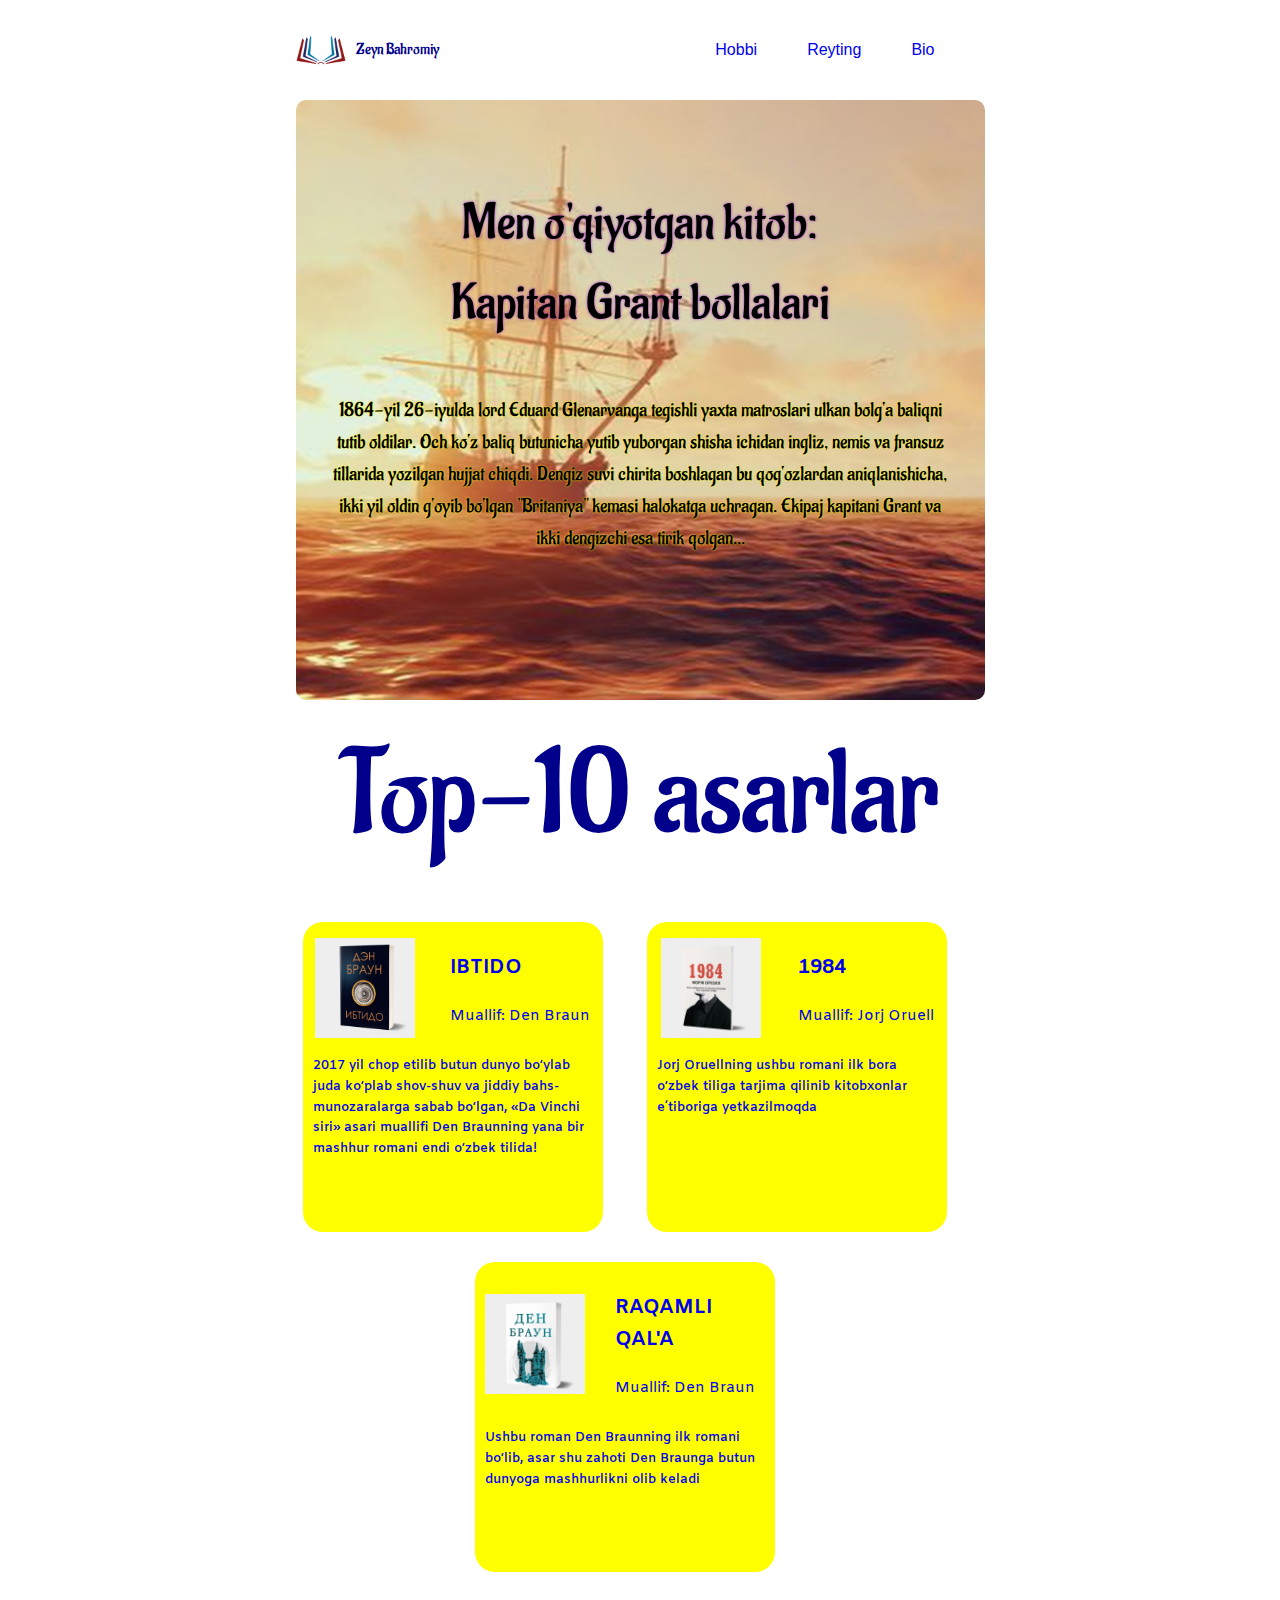
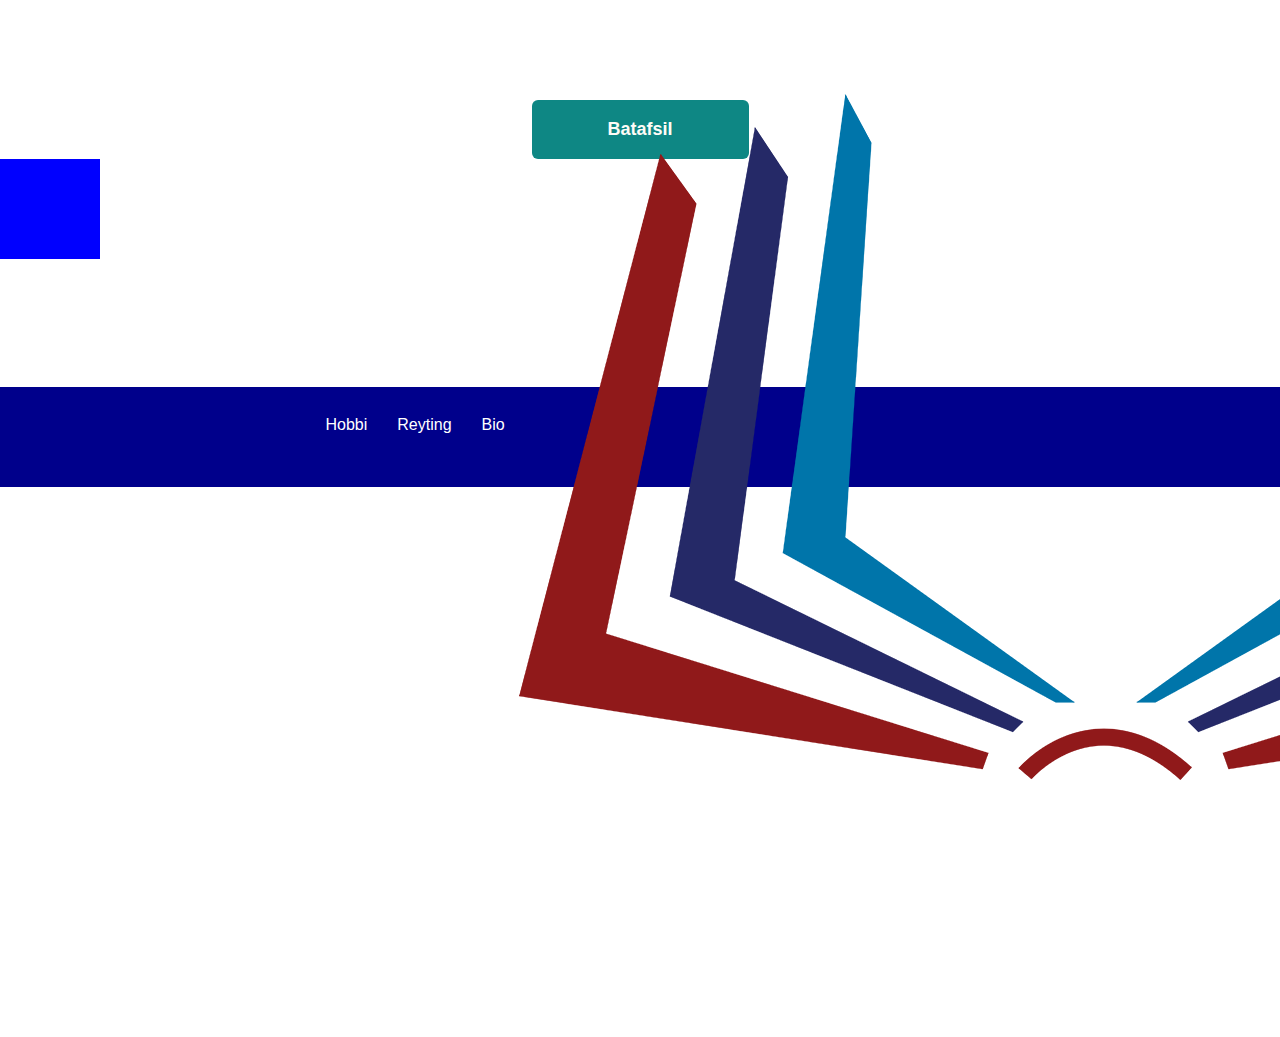
==== commit 6abe126f: "ani" ====
--- a/index.html
+++ b/index.html
@@ -132,6 +132,9 @@
           </section>
         </div>
 
+        <div class="box"></div>
+        <div class="box2"></div>
+
         <div class="footer__container">
           <footer class="footer container">
             <div class="footer__wrapper container">
@@ -169,6 +172,8 @@
           </footer>
         </div>
 
+
+
         <!-- FINISH COLLECTION -->
     </main>
   </body>
--- a/css/main.css
+++ b/css/main.css
@@ -59,6 +59,62 @@
   width: 1px;
 }
 
+.box {
+  width: 100px;
+  height: 100px;
+  background-color: blue;
+}
+
+.box:active ~ .box2 {
+  -webkit-animation-name: animate;
+          animation-name: animate;
+  -webkit-animation-duration: 4s;
+          animation-duration: 4s;
+  display: inline-block;
+}
+
+.box2 {
+  display: none;
+  width: 100px;
+  height: 100px;
+  background-color: red;
+}
+
+@-webkit-keyframes animate {
+  from {
+    background-color: blue;
+    width: 100px;
+    height: 100px;
+    position: relative;
+    left: 0;
+  }
+  to {
+    background-color: yellow;
+    width: 100px;
+    height: 100px;
+    position: relative;
+    transform: rotate(360deg);
+    left: 90%;
+  }
+}
+
+@keyframes animate {
+  from {
+    background-color: blue;
+    width: 100px;
+    height: 100px;
+    position: relative;
+    left: 0;
+  }
+  to {
+    background-color: yellow;
+    width: 100px;
+    height: 100px;
+    position: relative;
+    transform: rotate(360deg);
+    left: 90%;
+  }
+}
 .container {
   max-width: 1310px;
   margin: 0 auto;
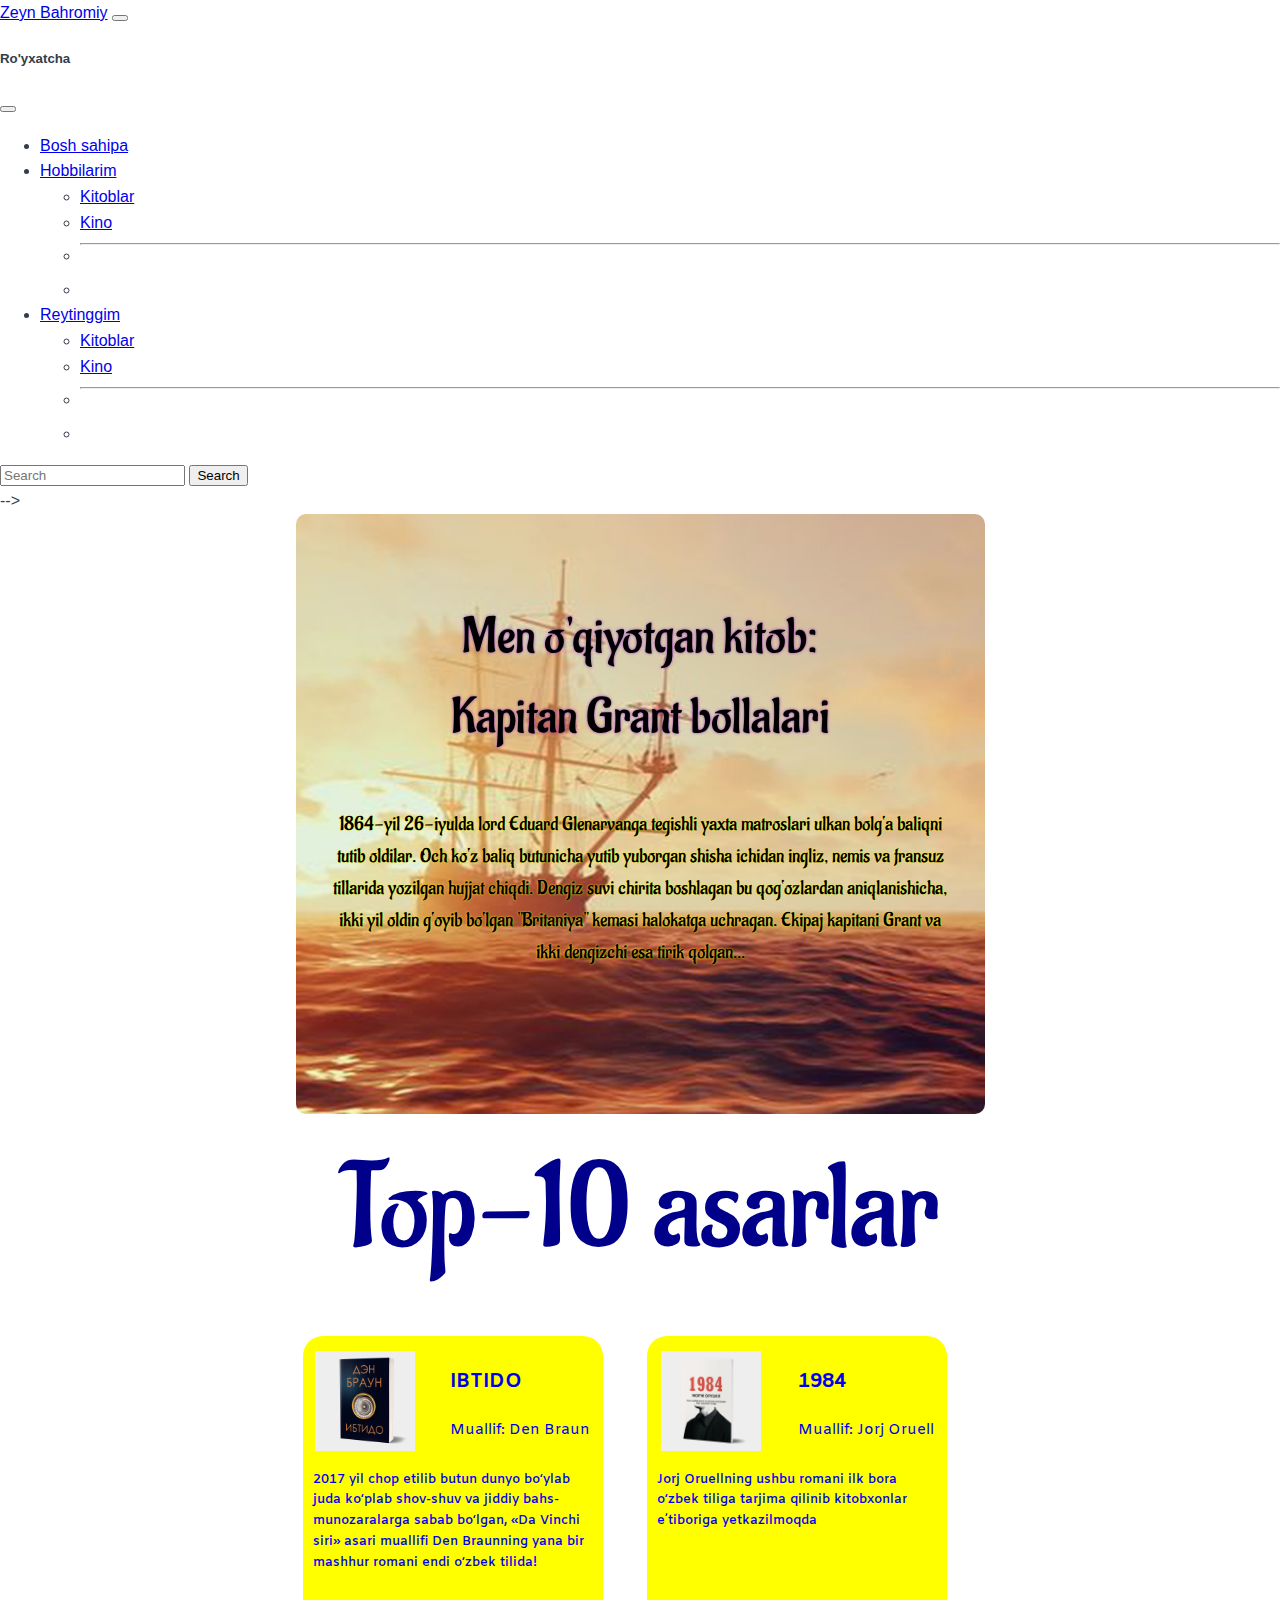
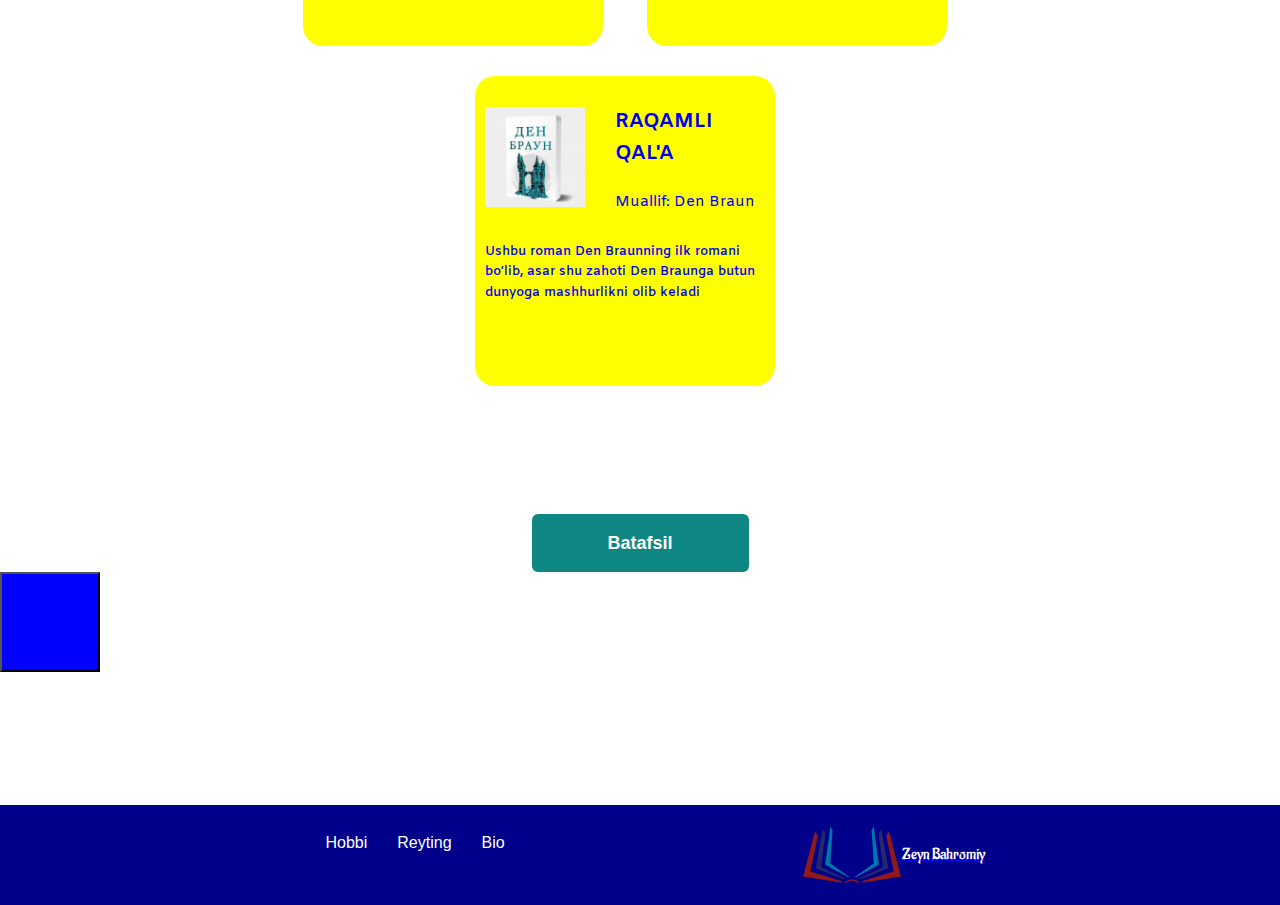
==== commit 8d82661b: "boots" ====
--- a/index.html
+++ b/index.html
@@ -7,10 +7,64 @@
     <title>Zeyn Bahromiy</title>
     <link rel="stylesheet" href="./css/main.css">
     <link rel="stylesheet" href="./html-bloks/reyting.html">
+    <link rel="stylesheet" href="./hobbi.html">
+    <link rel="stylesheet" href="">
+    <link href="https://cdn.jsdelivr.net/npm/bootstrap@5.2.1/dist/css/bootstrap.min.css" rel="stylesheet" integrity="sha384-iYQeCzEYFbKjA/T2uDLTpkwGzCiq6soy8tYaI1GyVh/UjpbCx/TYkiZhlZB6+fzT" crossorigin="anonymous">
   </head>
   <body>
 
-    <!-- HEADER -->
+    <nav class="navbar navbar-dark bg-dark fixed-top">
+  <div class="container-fluid">
+    <a class="navbar-brand" href="#">Zeyn Bahromiy</a>
+    <button class="navbar-toggler" type="button" data-bs-toggle="offcanvas" data-bs-target="#offcanvasDarkNavbar" aria-controls="offcanvasDarkNavbar">
+      <span class="navbar-toggler-icon"></span>
+    </button>
+    <div class="offcanvas offcanvas-end text-bg-dark" tabindex="-1" id="offcanvasDarkNavbar" aria-labelledby="offcanvasDarkNavbarLabel">
+      <div class="offcanvas-header">
+        <h5 class="offcanvas-title" id="offcanvasDarkNavbarLabel">Ro'yxatcha</h5>
+        <button type="button" class="btn-close btn-close-white" data-bs-dismiss="offcanvas" aria-label="Close"></button>
+      </div>
+      <div class="offcanvas-body">
+        <ul class="navbar-nav justify-content-end flex-grow-1 pe-3">
+          <li class="nav-item">
+            <a class="nav-link active" aria-current="page" href="#">Bosh sahipa</a>
+          </li>
+          <li class="nav-item">
+            <a class="nav-link" href="./hobbi.html">Hobbilarim</a>
+            <ul class="dropdown-menu dropdown-menu-dark">
+              <li><a class="dropdown-item" href="#">Kitoblar</a></li>
+              <li><a class="dropdown-item" href="#">Kino</a></li>
+              <li>
+                <hr class="dropdown-divider">
+              </li>
+              <li><a class="dropdown-item" href="#"></a></li>
+            </ul>
+          </li>
+          <li class="nav-item dropdown">
+            <a class="nav-link dropdown-toggle" href="#" role="button" data-bs-toggle="dropdown" aria-expanded="false">
+              Reytinggim
+            </a>
+            <ul class="dropdown-menu dropdown-menu-dark">
+              <li><a class="dropdown-item" href="./reyting.html">Kitoblar</a></li>
+              <li><a class="dropdown-item" href="#">Kino</a></li>
+              <li>
+                <hr class="dropdown-divider">
+              </li>
+              <li><a class="dropdown-item" href="#"></a></li>
+            </ul>
+          </li>
+        </ul>
+        <form class="d-flex" role="search">
+          <input class="form-control me-2" type="search" placeholder="Search" aria-label="Search">
+          <button class="btn btn-success" type="submit">Search</button>
+        </form>
+      </div>
+    </div>
+  </div>
+</nav>
+
+
+    <!-- HEADER
     <div class="container">
       <header class="site-header">
         <div class="site-header__container">
@@ -46,12 +100,28 @@
               <span class="site-header__burger-inner"></span>
               <span class="site-header__burger-inner"></span> 
           </button> 
+
+          
         </div>
       </header>
     </div>
     <!-- FINISH HEADER -->
 
     <main>
+
+      <div class="container site-header__knopka">
+            <ul class="knopka__ul">
+              <li>
+                <a href="#">hobbi</a>
+              </li>
+              <li>
+                <a href="#">reyting</a>
+              </li>
+              <li>
+                <a href="#">bio</a>
+              </li>
+            </ul>
+          </div> -->
         <!-- INTRO -->
         <div class="container">
             <div class="intro intro__content--wrapper">
@@ -132,8 +202,10 @@
           </section>
         </div>
 
-        <div class="box"></div>
+        <button  class="box">
+          <!-- <div class="box"></div> -->
         <div class="box2"></div>
+        </button>
 
         <div class="footer__container">
           <footer class="footer container">
@@ -172,7 +244,7 @@
           </footer>
         </div>
 
-
+        <script src="https://cdn.jsdelivr.net/npm/bootstrap@5.2.1/dist/js/bootstrap.bundle.min.js" integrity="sha384-u1OknCvxWvY5kfmNBILK2hRnQC3Pr17a+RTT6rIHI7NnikvbZlHgTPOOmMi466C8" crossorigin="anonymous"></script>
 
         <!-- FINISH COLLECTION -->
     </main>
--- a/css/main.css
+++ b/css/main.css
@@ -73,6 +73,14 @@
   display: inline-block;
 }
 
+.box:hover ~ .box2 {
+  -webkit-animation-name: animate;
+          animation-name: animate;
+  -webkit-animation-duration: 4s;
+          animation-duration: 4s;
+  display: inline-block;
+}
+
 .box2 {
   display: none;
   width: 100px;
@@ -227,6 +235,51 @@
     margin: 2px;
   }
 }
+@-webkit-keyframes button {
+  from {
+    width: 100%;
+    height: 600px;
+    background-color: red;
+    position: relative;
+    left: 0;
+  }
+  to {
+    width: 100%;
+    height: 600px;
+    background-color: yellow;
+    position: relative;
+    left: 90%;
+  }
+}
+@keyframes button {
+  from {
+    width: 100%;
+    height: 600px;
+    background-color: red;
+    position: relative;
+    left: 0;
+  }
+  to {
+    width: 100%;
+    height: 600px;
+    background-color: yellow;
+    position: relative;
+    left: 90%;
+  }
+}
+.site-header__knopka {
+  display: none;
+  width: 100px;
+  height: 100px;
+  background-color: red;
+}
+
+.knopka__ul {
+  margin: 0;
+  padding: 0;
+  list-style: none;
+}
+
 .nav__list {
   display: flex;
   justify-content: space-between;
@@ -651,6 +704,12 @@
   align-items: center;
 }
 
+.footer__logo--img {
+  width: 100px;
+  height: 100px;
+  align-items: center;
+}
+
 .footer__list {
   display: flex;
   padding: 0;
@@ -690,6 +749,11 @@
   .footer__logo {
     display: flex;
     vertical-align: middle;
+    align-items: center;
+  }
+  .footer__logo--img {
+    width: 100px;
+    height: 100px;
     align-items: center;
   }
   .footer__list {
